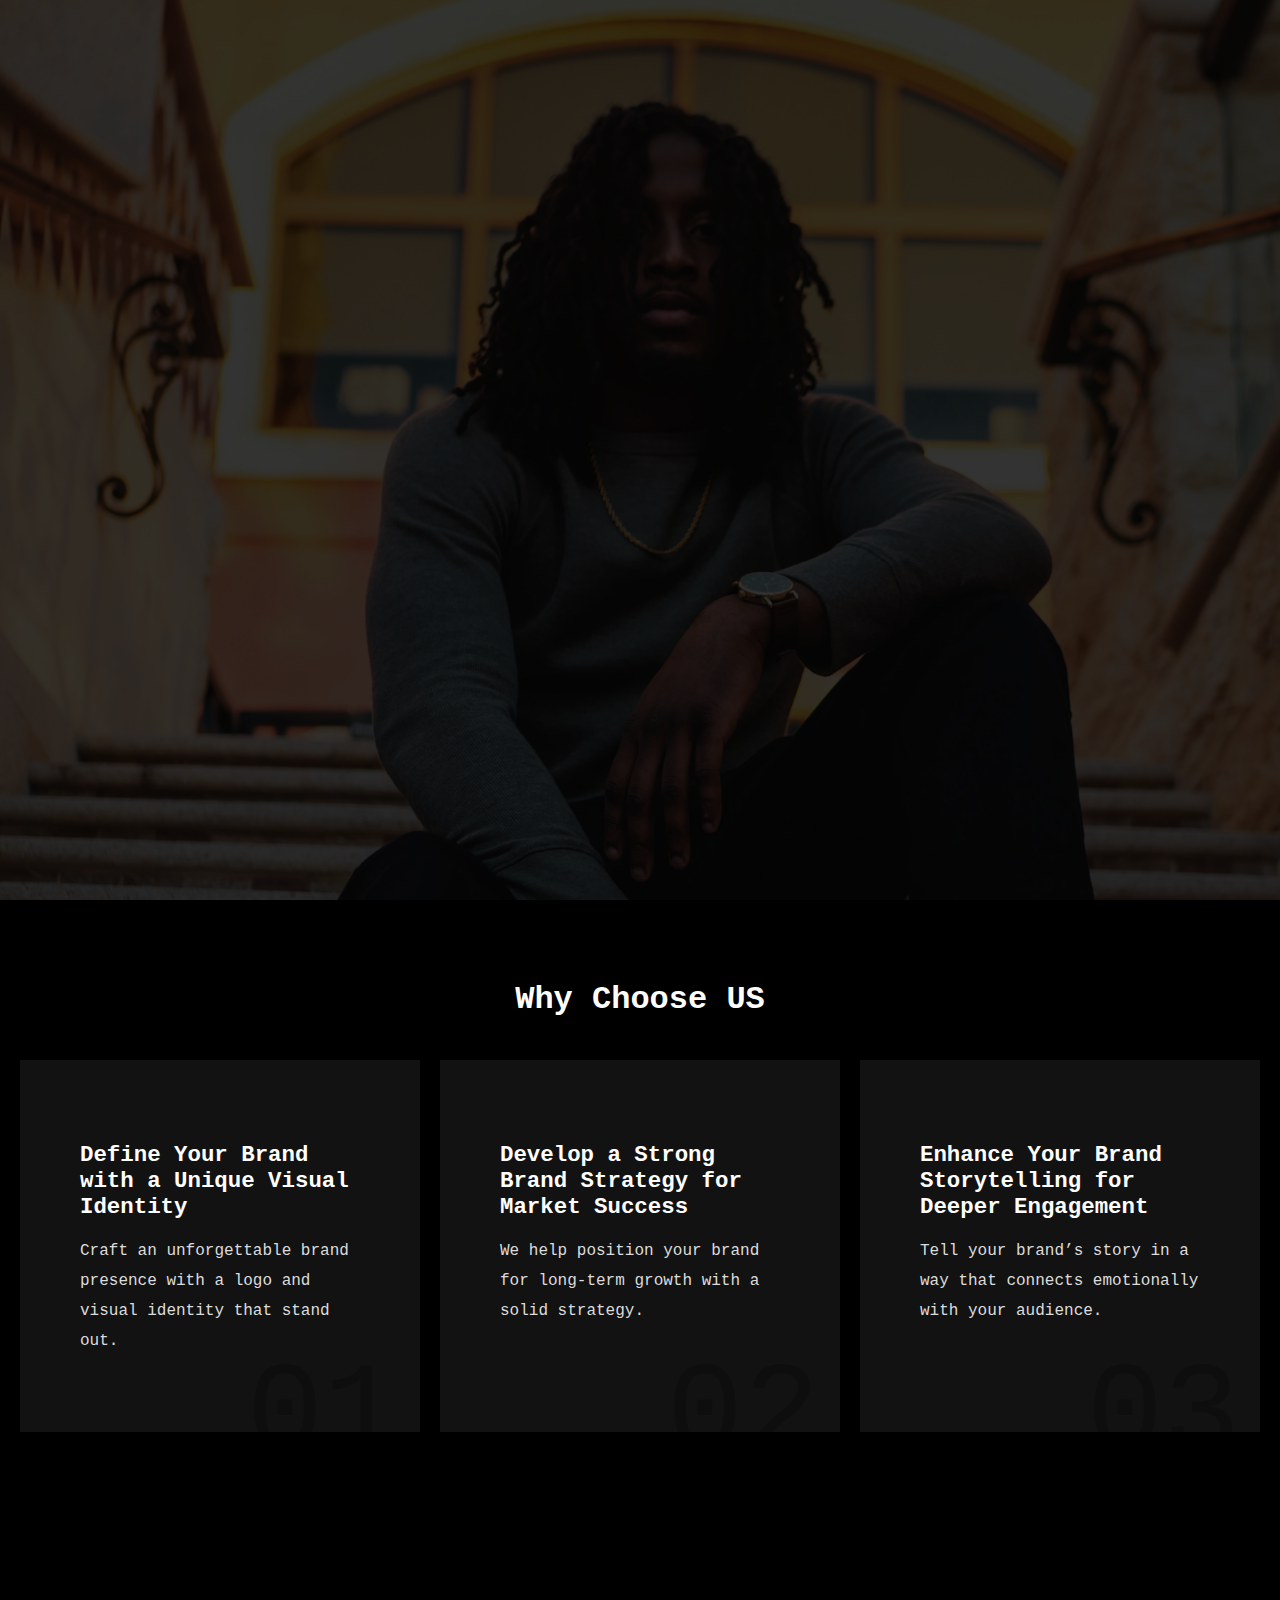
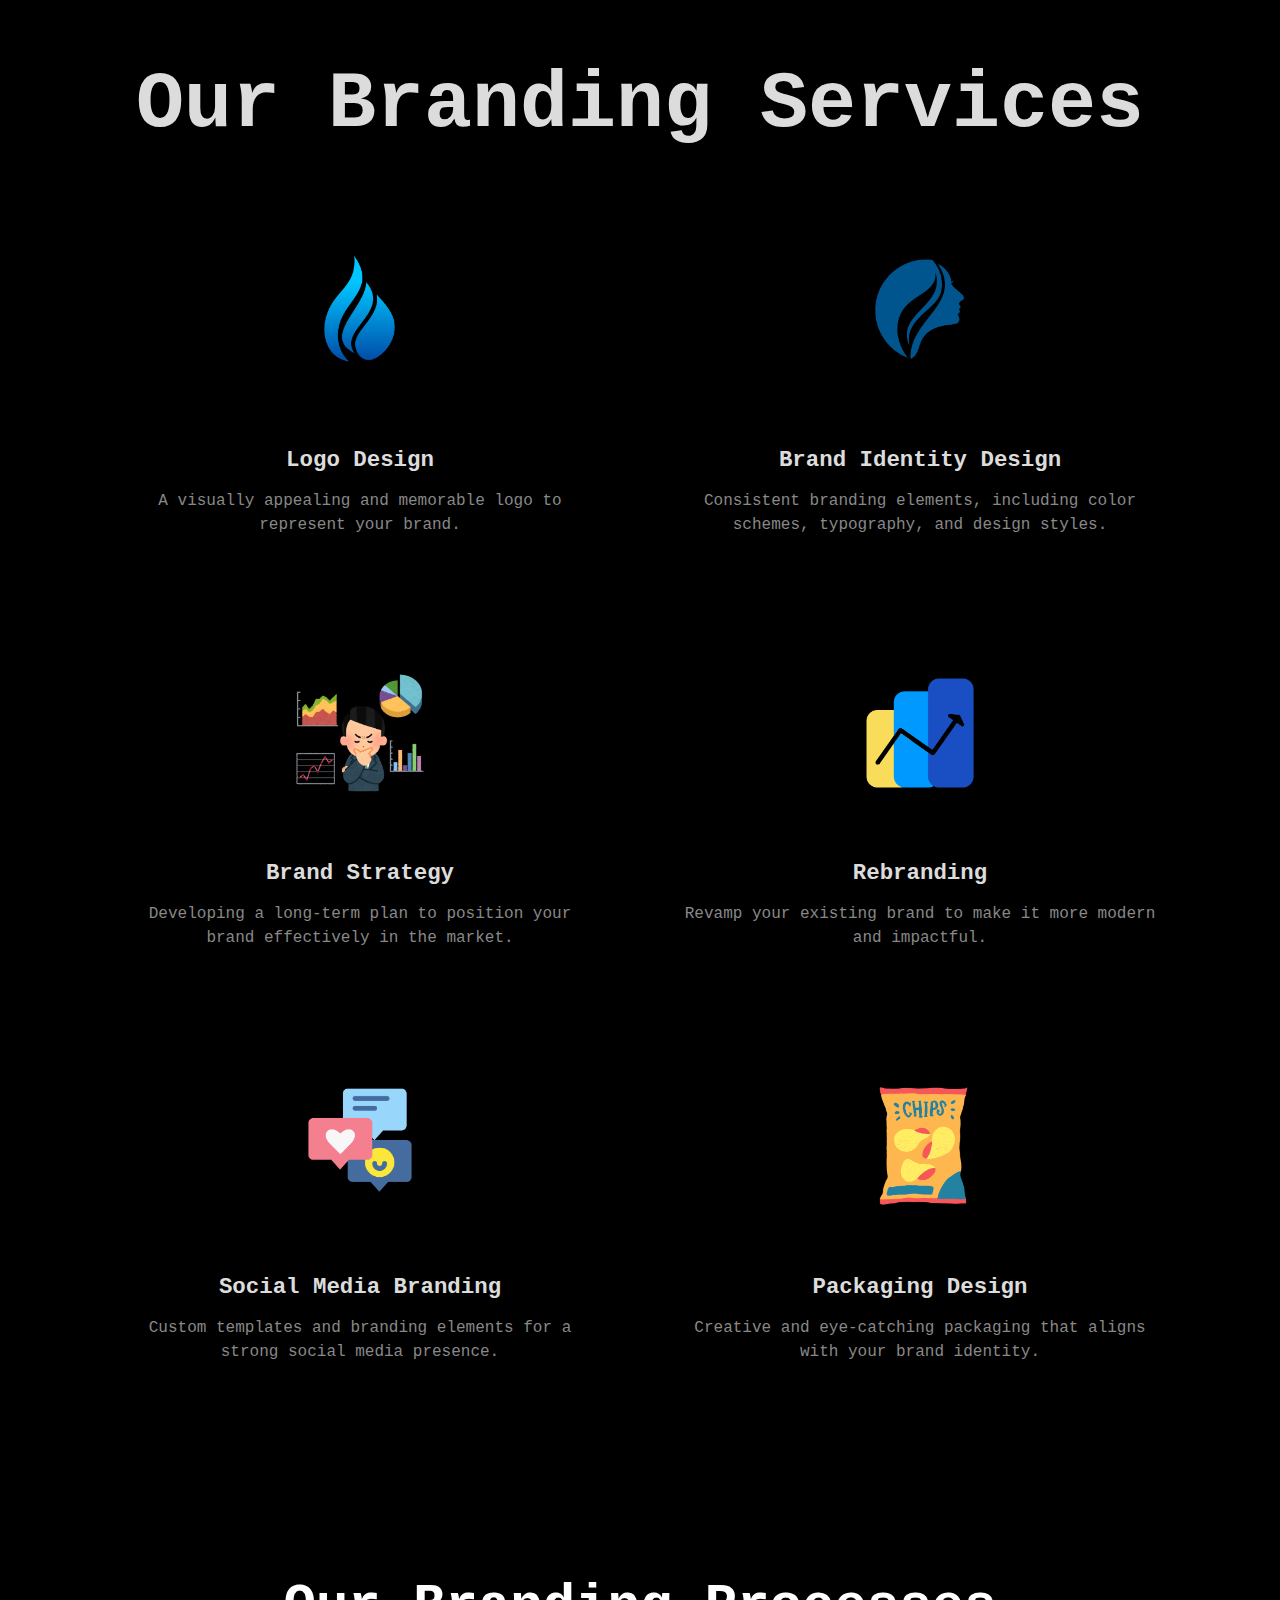
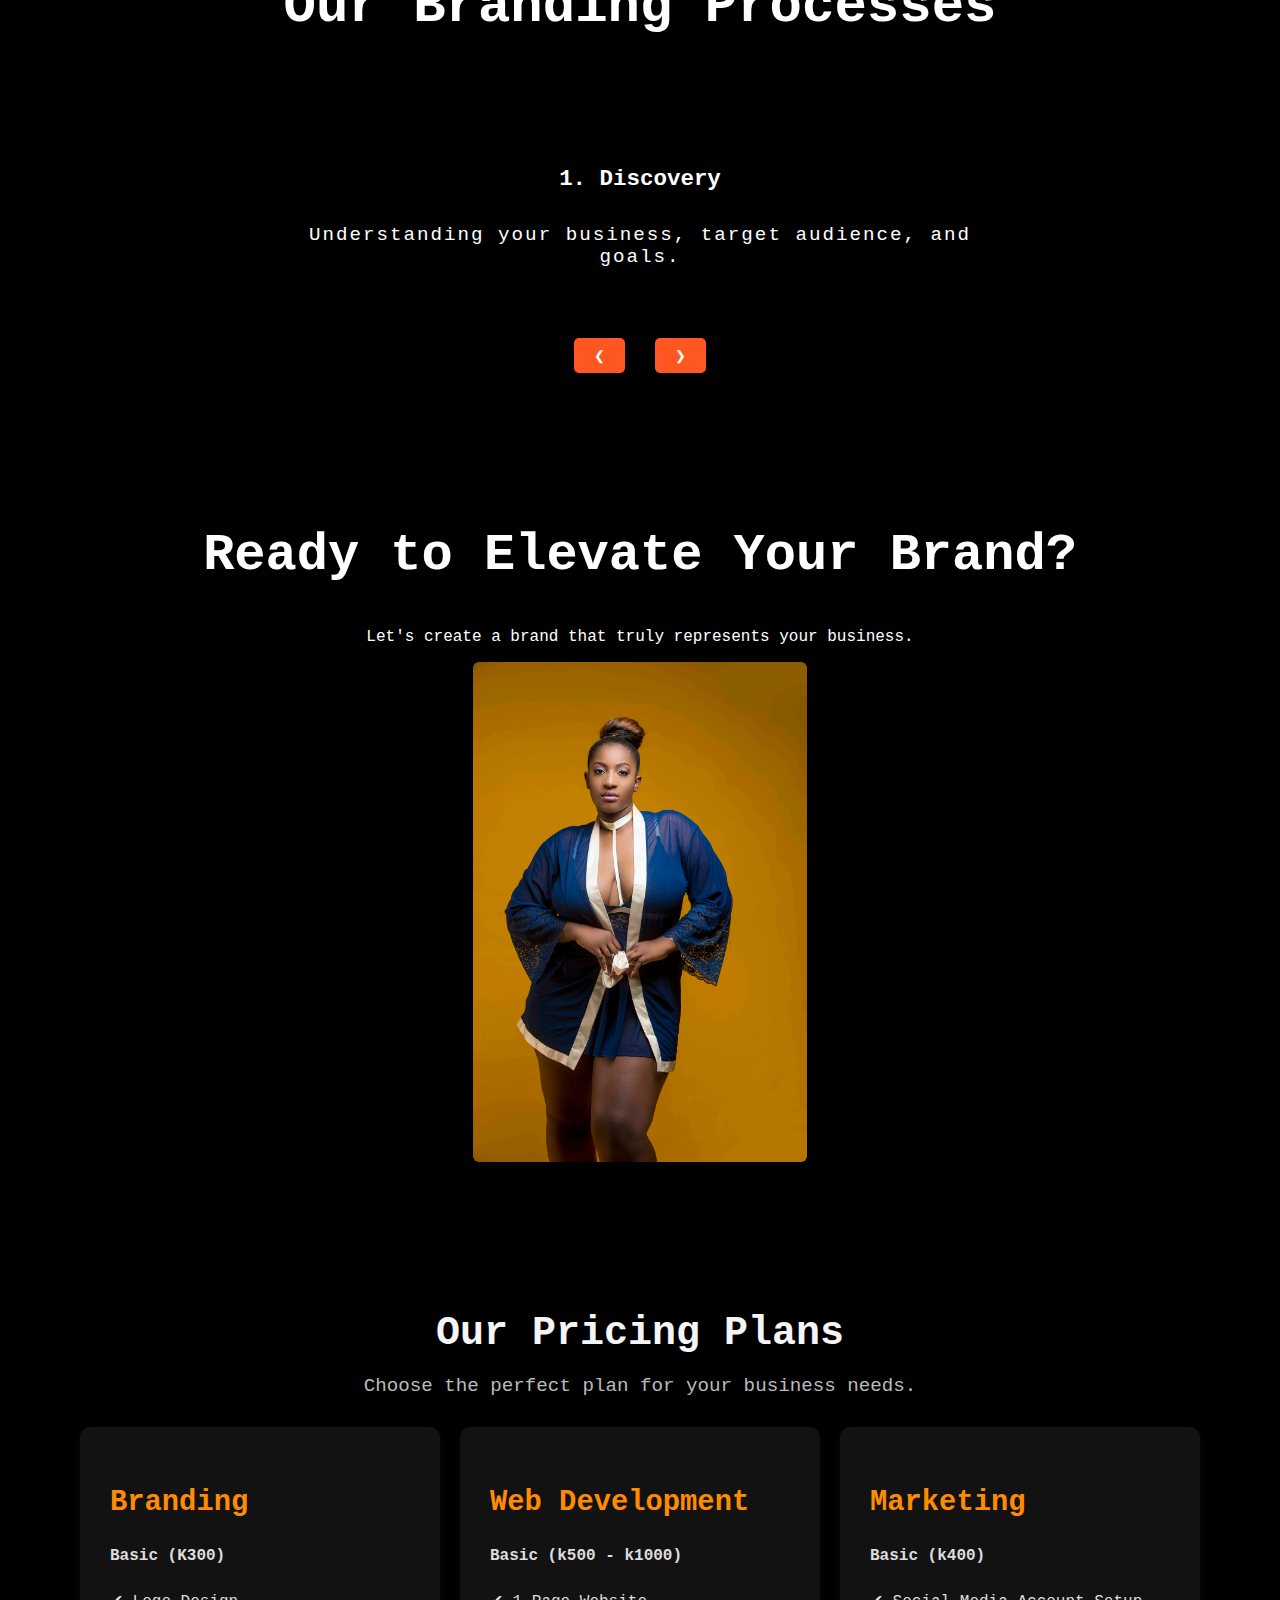
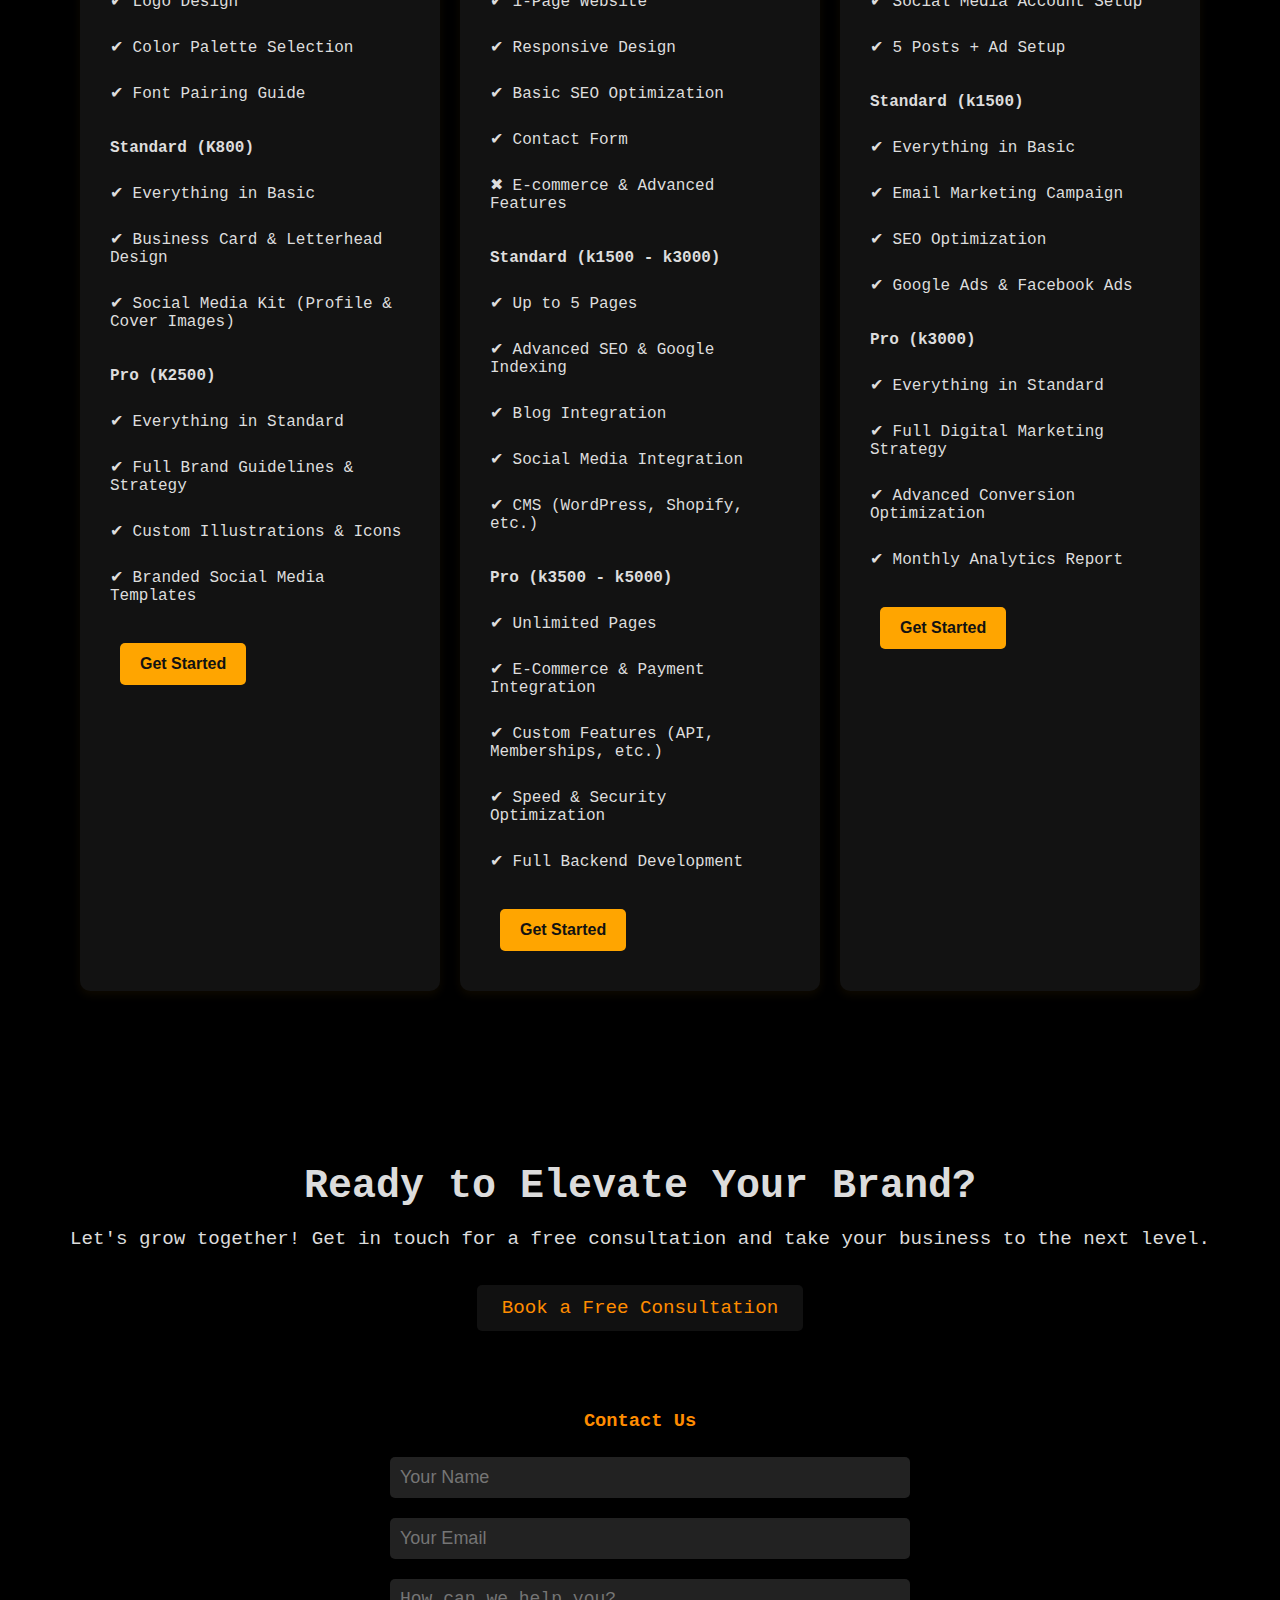
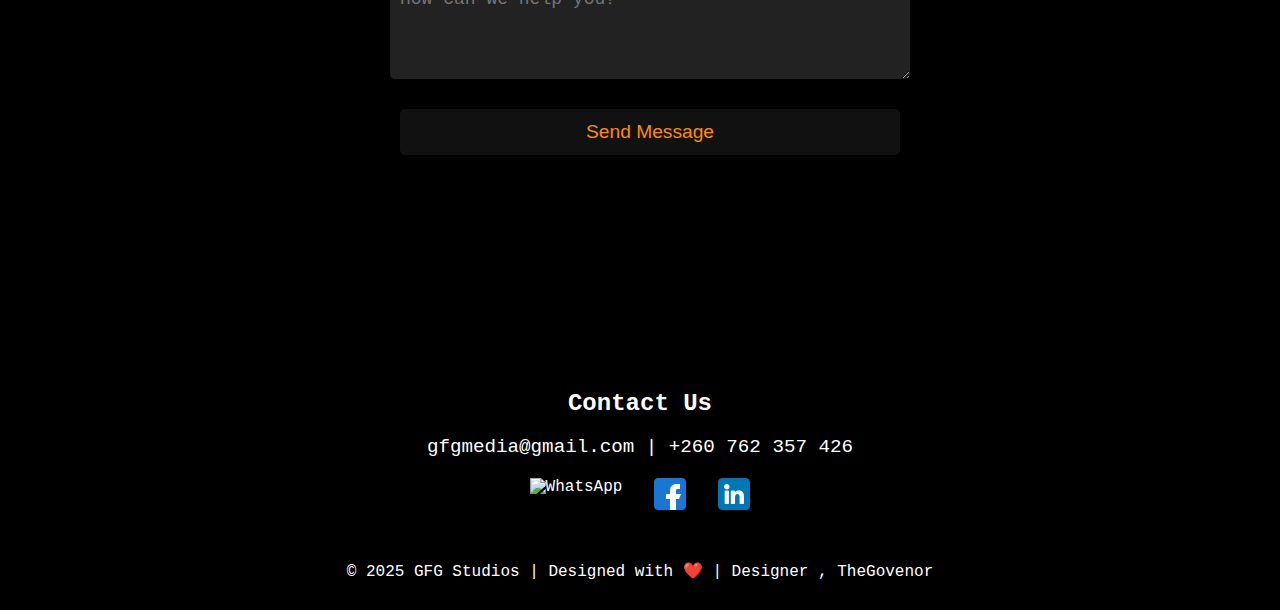
==== branding.html @ 95078548 "added page" ====
<!DOCTYPE html>
<html lang="en">
<head>
    <meta charset="UTF-8">
    <meta name="viewport" content="width=device-width, initial-scale=1.0">
    <link rel="stylesheet" href="index.css">
    <title>Branding</title>
</head>
<body>
    <div class="branding">
        <div class="intro" id="home">
            <div class="gfg">
                <span class="letter g">G</span>
                <span class="letter f">F</span>
                <span class="letter g2">G</span>
            </div>
            <div class="media">Media</div>
            <img src="imgs/light.png" style="visibility: hidden;opacity: 0;"  class="light-effect">
            
            <div class="intro-text">
                <section class="hero branding-hero">
                    <div class="hero-content">
                        <h1>Branding That Speaks For Itself</h1>
                        <p>Crafting unique brand identities that resonating with your audience.</p>
                        <a href="#services" class="cta-btn" style="margin-top: 20px;">Explore Branding Services</a>
                    </div>
                </section>
            <p>Crafting Unique Identities | Strategic Branding | Visual Storytelling | Brand Growth</p>
            </div>
        </div>
    </div>


    

    <section class="branding-highlights">
        <h1> Why Choose US</h1>
        <div class="container">
            <div class="highlight-card">
                <div>
                    <h3>Define Your Brand with a Unique Visual Identity</h3>
                <p>Craft an unforgettable brand presence with a logo and visual identity that stand out.</p>
                </div>
                <div class="highlight-number">
                    <h1>01</h1>
                </div>
            </div>
            <div class="highlight-card">
                <div>
                   <h3>Develop a Strong Brand Strategy for Market Success</h3>
                <p>We help position your brand for long-term growth with a solid strategy.</p> 
                </div>
                <div class="highlight-number">
                    <h1>02</h1>
                </div>
            </div>
            <div class="highlight-card">
                <div>
                    <h3>Enhance Your Brand Storytelling for Deeper Engagement</h3>
                    <p>Tell your brand’s story in a way that connects emotionally with your audience.</p>
                </div>
                <div class="highlight-number">
                    <h1>03</h1>
                </div>
            </div>
        </div>
    </section>
   
    <section class="branding-services" id="services">
        <h2 class="section-title">Our Branding Services</h2>
        <div>
            
            <div class="service-grid">
                <div class="service-card">
                    <img src="imgs/icons/logo.png">
                    <h3>Logo Design</h3>
                    <p>A visually appealing and memorable logo to represent your brand.</p>
                </div>
                <div class="service-card">
                    <img src="imgs/icons/id.png">
                    <h3>Brand Identity Design</h3>
                    <p>Consistent branding elements, including color schemes, typography, and design styles.</p>
                </div>
                <div class="service-card">
                    <img src="imgs/icons/strategy.png">
                    <h3>Brand Strategy</h3>
                    <p>Developing a long-term plan to position your brand effectively in the market.</p>
                </div>
                <div class="service-card">
                    <img src="imgs/icons/rebrandind.png">
                    <h3>Rebranding</h3>
                    <p>Revamp your existing brand to make it more modern and impactful.</p>
                </div>
                <div class="service-card">
                    <img src="imgs/icons/socialmedia.png">
                    <h3>Social Media Branding</h3>
                    <p>Custom templates and branding elements for a strong social media presence.</p>
                </div>
                <div class="service-card">
                    <img src="imgs/icons/packageDesign.png">
                    <h3>Packaging Design</h3>
                    <p>Creative and eye-catching packaging that aligns with your brand identity.</p>
                </div>
            </div>
        </div>
    </section>
    

    <section class="reveals">
        <h1>Our Branding Processes</h1>
        <p></p>
        <div class="reveal-container">
            <div class="reveal active" style="background-color: inherit;font-size: larger;">
                <h3>1. Discovery</h3>
                <p>Understanding your business, target audience, and goals.</p>
            </div>
            <div class="reveal" style="background-color: inherit;font-size: larger">
                <h3>2. Strategy</h3>
                <p>Creating a unique branding strategy that aligns with your vision.</p>            </div>
            <div class="reveal" style="background-color: inherit;font-size: larger">
                <h3>3. Design</h3>
                <p>Crafting logos, color palettes, typography, and brand assets.</p>
            </div>
            <div class="reveal" style="background-color: inherit;font-size: larger">
                <h3>4. Implementation</h3>
                <p>Applying branding across all platforms and touchpoints.</p>
            </div>
            <div class="reveal" style="background-color: inherit;font-size: larger">
                <h3>5. Evaluation</h3>
                <p>Monitoring and refining your brand to ensure long-term success.</p>
            </div>
        </div>
        
        <button class="prev" id="prevBtn">❮ </button>
        <button class="next" id="nextBtn"> ❯</button>
    </section>

    <section class="services">
        <div class="container">
            <h2>Ready to Elevate Your Brand?</h2>
            <p>Let's create a brand that truly represents your business.</p>
            <img src="imgs/pexels-jenyzest-2306222.jpg">
        </div>
    </section>

    <section class="pricing-section" id="pricing">
        <h2 class="pricing-title">Our Pricing Plans</h2>
        <p class="pricing-subtitle">Choose the perfect plan for your business needs.</p>
    
        <div class="pricing-container">
                    <!-- Branding -->
<div class="pricing-card">
    <h3 class="pricing-plan">Branding</h3>
    <ul class="pricing-features">
        <div>
            <li><strong>Basic (K300)</strong></li>
            <li>✔ Logo Design</li>
            <li>✔ Color Palette Selection</li>
            <li>✔ Font Pairing Guide</li>
        </div>

        <div>
            <li><strong>Standard (K800)</strong></li>
            <li>✔ Everything in Basic</li>
            <li>✔ Business Card & Letterhead Design</li>
            <li>✔ Social Media Kit (Profile & Cover Images)</li>
        </div>

        <div>
            <li><strong>Pro (K2500)</strong></li>
            <li>✔ Everything in Standard</li>
            <li>✔ Full Brand Guidelines & Strategy</li>
            <li>✔ Custom Illustrations & Icons</li>
            <li>✔ Branded Social Media Templates</li>
        </div>    
    </ul>
    <button class="pricing-btn">Get Started</button>
</div>
<div class="pricing-card">
    <h3 class="pricing-plan">Web Development</h3>
    <ul class="pricing-features">
        <div>
            <li><strong>Basic (k500 - k1000)</strong></li>
            <li>✔ 1-Page Website</li>
            <li>✔ Responsive Design</li>
            <li>✔ Basic SEO Optimization</li>
            <li>✔ Contact Form</li>
            <li>✖ E-commerce & Advanced Features</li>
        </div>
      
        <div>
            <li><strong>Standard (k1500 - k3000)</strong></li>
        <li>✔ Up to 5 Pages</li>
        <li>✔ Advanced SEO & Google Indexing</li>
        <li>✔ Blog Integration</li>
        <li>✔ Social Media Integration</li>
        <li>✔ CMS (WordPress, Shopify, etc.)</li>
        </div>
        
        <div>
            <li><strong>Pro (k3500 - k5000)</strong></li>
            <li>✔ Unlimited Pages</li>
            <li>✔ E-Commerce & Payment Integration</li>
            <li>✔ Custom Features (API, Memberships, etc.)</li>
            <li>✔ Speed & Security Optimization</li>
            <li>✔ Full Backend Development</li>
        </div>
      
    </ul>
    <button class="pricing-btn">Get Started</button>
</div>
<div class="pricing-card">
    <h3 class="pricing-plan">Marketing</h3>
    <ul class="pricing-features">
        <div>
            <li><strong>Basic (k400)</strong></li>
        <li>✔ Social Media Account Setup</li>
        <li>✔ 5 Posts + Ad Setup</li>
        </div>
        
        <div>
            <li><strong>Standard (k1500)</strong></li>
            <li>✔ Everything in Basic</li>
            <li>✔ Email Marketing Campaign</li>
            <li>✔ SEO Optimization</li>
            <li>✔ Google Ads & Facebook Ads</li>
        </div>
      
        <div>
            <li><strong>Pro (k3000)</strong></li>
            <li>✔ Everything in Standard</li>
            <li>✔ Full Digital Marketing Strategy</li>
            <li>✔ Advanced Conversion Optimization</li>
            <li>✔ Monthly Analytics Report</li>
        </div>
       
    </ul>
    <button class="pricing-btn">Get Started</button>
</div>

        </div>
    </section>

    <section class="cta-section" id="contact">
        <div class="cta-content">
            <h2>Ready to Elevate Your Brand?</h2>
            <p>Let's grow together! Get in touch for a free consultation and take your business to the next level.</p>
            <a href="#contact-form" class="cta-btn">Book a Free Consultation</a>
        </div>
    
        <!-- Contact Form -->
        <div class="contact-form" id="contact-form">
            <h3>Contact Us</h3>
            <form action="submit-form.php" method="POST">
                <input type="text" name="name" placeholder="Your Name" required>
                <input type="email" name="email" placeholder="Your Email" required>
                <textarea name="message" placeholder="How can we help you?" rows="4" required></textarea>
                <button type="submit" class="cta-btn">Send Message</button>
            </form>
        </div>
    

    </section>
    

    <header>
        <nav>
            <div class="logo"><a href="index.html">GFG | Studios</a></div>
            <div class="menu-toggle" id="menu-toggle">☰</div>
            <ul class="nav-links">
                <li><a href="index.html">Home</a></li>
                <li><a href="#services">Services</a></li>
                <li><a href="#gallery">Gallery</a></li>
                <li><a href="#pricing">Pricing</a></li>
                <li><a href="#about">About</a></li>
                <li><a href="#contact">Contact</a></li>
            </ul>
        </nav>
        <div class="sidebar" id="sidebar">
            <ul class="sidebar-links">
                <li><a href="index.html">Home</a></li>
                <li><a href="#services">Services</a></li>
                <li><a href="#gallery">Gallery</a></li>
                <li><a href="#pricing">Pricing</a></li>
                <li><a href="#about">About</a></li>
                <li><a href="#contact">Contact</a></li>
            </ul>
        </div>
    </header>

  



    <footer>
        <div class="footer-content" id="contact">
            
    <section >
        <h2>Contact Us</h2>
        <div class="contact-container">
            <div class="contact-info">
                <p> gfgmedia@gmail.com | +260 762 357 426</p>
            </div>
            <div class="social-media">
                <div class="icons">
                    <div>
                        <a href="https://wa.me/+260762357426" target="_blank">
                          <img src="imgs/logo.png" alt="WhatsApp">
                        </a>
                      </div>
                      <div>
                        <a href="https://www.instagram.com/_thegovenor/" target="_blank">
                          <img src="imgs/instagram.png" alt="Instagram">
                        </a>
                      </div>
                      <div>
                        <a href="https://web.facebook.com/tapuwa.mapfumo.3" target="_blank">
                          <img src="imgs/facebook.png" alt="Facebook">
                        </a>
                      </div>
                      <div>
                        <a href="mailto:mapfumotapuwa18@gmail.com">
                          <img src="imgs/email.png" alt="Email">
                        </a>
                      </div>
                      <div>
                        <a href="https://www.linkedin.com/in/tapuwa-mapfumo-a41a14243/">
                          <img src="imgs/linkedin.png" alt="linkEdin">
                        </a>
                      </div>
                     
                      
                </div>
            </div>
        </div>
    </section>
          
        </div>
        <div class="footer-bottom">
            <p>© 2025 GFG Studios | Designed with ❤️ | Designer , <a href="tapuwamapfumo.netlify.app">TheGovenor</a></p>
        </div>
    </footer>
    <script>
        document.addEventListener("DOMContentLoaded", function() {
            const introText = document.querySelector(".intro-text");
            const logo = document.querySelector(".logo");
            const lightEffect = document.querySelector(".light-effect");
            const aboutInfo = document.querySelector(".about-info");
            const serviceInfos = document.querySelectorAll(".service-info");
            const stackedImages = document.querySelectorAll(".stacked-image");
            const nav = document.querySelector("nav");
            const introSection = document.querySelector(".intro");
            const sidebar = document.getElementById("sidebar");
            const menuToggle = document.getElementById("menu-toggle");
            const reveals = document.querySelectorAll('.reveal');
            const prevBtn = document.getElementById('prevBtn');
            const nextBtn = document.getElementById('nextBtn');
            let currentReveal = 0;

            // Show the intro text after animation
            setTimeout(() => {
                introText.classList.add("show");
                lightEffect.classList.add("show-light");

                // Show the background after the intro text
                introSection.style.setProperty('--bg-opacity', '1');
                introSection.style.setProperty('opacity', '1');

                // Make the navbar visible after the intro animation
                nav.classList.add("visible");
            }, 3000);

            // Toggle sidebar menu
            menuToggle.addEventListener("click", function() {
                sidebar.classList.toggle("active");
            });

            // Close sidebar when clicking outside
            document.addEventListener("click", function(event) {
                if (!sidebar.contains(event.target) && !menuToggle.contains(event.target)) {
                    sidebar.classList.remove("active");
                }
            });

            // Toggle dropdown on click
            const dropdownLinks = document.querySelectorAll('.sidebar-links > li > a');
            dropdownLinks.forEach(link => {
                link.addEventListener('click', function(e) {
                    const dropdown = this.nextElementSibling;
                    if (dropdown) {
                        e.preventDefault();
                        dropdown.classList.toggle('active');
                    }
                });
            });

            // Show logo on scroll
            window.addEventListener("scroll", function() {
                if (window.scrollY > 50) { // Adjust the scroll threshold as needed
                    logo.classList.add("show-logo");
                    nav.classList.add("scrolled");
                } else {
                    logo.classList.remove("show-logo");
                    nav.classList.remove("scrolled");
                }

                // Show about info on scroll
                const aboutPosition = aboutInfo.getBoundingClientRect().top;
                const windowHeight = window.innerHeight;

                if (aboutPosition < windowHeight - 100) { // Trigger when about section is in view
                    aboutInfo.classList.add("show");
                }

                // Show service info on scroll
                serviceInfos.forEach(serviceInfo => {
                    const servicePosition = serviceInfo.getBoundingClientRect().top;
                    if (servicePosition < windowHeight - 100) { // Trigger when service section is in view
                        serviceInfo.classList.add("show");
                    }
                });

                // Show stacked images on scroll
                stackedImages.forEach(image => {
                    const imagePosition = image.getBoundingClientRect().top;
                    if (imagePosition < windowHeight - 100) { // Trigger when image section is in view
                        image.classList.add("show-image");
                    }
                });
            });

            // Function to show the current reveal
            function showReveal(index) {
                reveals.forEach((reveal, i) => {
                    reveal.classList.remove('active'); // Hide all reveals
                    if (i === index) {
                        reveal.classList.add('active'); // Show the current reveal
                    }
                });
            }

            // Show the first reveal initially
            showReveal(currentReveal);

            // Next button functionality
            nextBtn.addEventListener('click', function() {
                currentReveal = (currentReveal + 1) % reveals.length; // Loop back to the first reveal
                showReveal(currentReveal);
            });

            // Previous button functionality
            prevBtn.addEventListener('click', function() {
                currentReveal = (currentReveal - 1 + reveals.length) % reveals.length; // Loop back to the last reveal
                showReveal(currentReveal);
            });

        });

        function bringToFront(image) {
            const container = image.parentElement;
            const images = container.querySelectorAll('.gallery-image');

            // Move the clicked image to the top
            images.forEach(img => {
                img.style.transform = 'translateY(100%)'; // Move all images down
            });

            image.style.transform = 'translateY(0)'; // Bring the clicked image to the top
        }
    </script>
    <script>
        document.addEventListener("DOMContentLoaded", function() {
    const navLinks = document.querySelectorAll(".nav-links a, .sidebar-links a");

    navLinks.forEach(link => {
        link.addEventListener("click", function(e) {
            const targetId = this.getAttribute("href");

            // Allow normal navigation for "Home" link
            if (targetId === "index.html") {
                return;
            }

            e.preventDefault(); // Prevent default anchor behavior

            const targetSection = document.querySelector(targetId); // Select the target section

            // Scroll to the target section if it exists
            if (targetSection) {
                targetSection.scrollIntoView({
                    behavior: "smooth"
                });
            }
        });
    });
});

    </script>
</body>
</html>
---- index.css ----
body {
    font-family:monospace, serif;
    margin: 0;
    background-color: black;
    color: #fff;
    text-align: center;
    overflow-x: hidden;
    overflow-y: auto; /* Allow vertical scrolling */
}

.gfg {
    display: flex;
    font-size: 80px;
    font-weight: bold;
    opacity: 0;
    transform: translateY(-50px);
    animation: fadeIn 1s forwards, joinLetters 2s 1.5s forwards;
}

.letter {
    position: relative;
    display: inline-block;
}

.g { transform: translateX(-30px); }
.f { transform: translateX(0); }
.g2 { transform: translateX(30px); }

.media {
    font-size: 50px;
    opacity: 0;
    transform: translateX(-50px);
    animation: slideIn 1s 2s forwards;
}

/* Fading out intro */
.fade-out {
    animation: fadeOut 1s forwards;
}



/* Intro section */
.intro {
    position: relative;
    width: 100%;
    height: 100vh; /* Full viewport height */
    background: #000;
    display: flex;
    align-items: center;
    justify-content: center;
    flex-direction: column;
    text-align: center;
    color: #fff;
    overflow: hidden; /* Hide overflow */
}

.intro::after {
    content: ""; /* Create a pseudo-element */
    position: absolute; /* Position it absolutely */
    top: 0;
    left: 0;
    right: 0;
    bottom: 0;
    background-image: url('imgs/pexels-mikhail-nilov-7624888.jpg'); /* Background image */
    background-size: cover; /* Cover the entire area */
    background-position: center; /* Center the image */
    opacity: 0.2; /* Initially hidden */
    transition: opacity 1s ease; /* Smooth transition for opacity */
    z-index: 1; /* Place it behind the content */
}
.software .intro::after{
    content: ""; /* Create a pseudo-element */
    position: absolute; /* Position it absolutely */
    top: 0;
    left: 0;
    right: 0;
    bottom: 0;
    background-image:url('imgs/website-647013_1280.jpg'); /* Background image */
    background-size: cover; /* Cover the entire area */
    background-position: top; /* Center the image */
    opacity: 0.2; /* Initially hidden */
    transition: opacity 1s ease; /* Smooth transition for opacity */
    z-index: 1; /* Place it behind the content */ 
}
.branding .intro::after{
    content: ""; /* Create a pseudo-element */
    position: absolute; /* Position it absolutely */
    top: 0;
    left: 0;
    right: 0;
    bottom: 0;
    background-image:url('imgs/pexels-prime-cinematics-1005175-2057477.jpg'); /* Background image */
    background-size: cover; /* Cover the entire area */
    background-position: top; /* Center the image */
    opacity: 0.2; /* Initially hidden */
    transition: opacity 1s ease; /* Smooth transition for opacity */
    z-index: 1; /* Place it behind the content */ 
}
.intro-text {
    position: relative; /* Position relative to place it above the background */
    z-index: 2; /* Ensure text is above the background */
    color: white; /* Text color for better visibility */
    opacity: 0;
    transform: translateY(20px);
    transition: opacity 1s ease-in-out, transform 1s ease-in-out;
    margin-top: 20px;
}

/* When animation completes */
.show-text {
    opacity: 1;
    transform: translateY(0);
}

/* Header and Navigation */
header {
    background: #000;
    color: white;
    padding: 15px 0;
    text-align: center;
}



.logo {
    font-size: 24px;
    font-weight: 700;
    opacity: 0; /* Initially hidden */
    transform: scale(2) translateY(50px);
    transition: all 1s ease-in-out;
    color: white;
    position: relative;
    left: 200px;
    margin-bottom: 10px;
}

.show-logo {
    opacity: 1; /* Show the logo */
    transform: scale(1) translateY(0);
}

/* Hero Section */
.hero {
    height: 100vh; /* Full viewport height */
    display: flex;
    flex-direction: column;
    justify-content: center;
    align-items: center;
    background: url('https://source.unsplash.com/1600x900/?creative,art') no-repeat center center/cover;
}

.hero .cta {
    display: inline-block;
    background: #ff5722;
    color: white;
    padding: 10px 20px;
    text-decoration: none;
    font-weight: bold;
    border-radius: 5px;
    margin-top: 20px;
}
.icons{
    display: flex;
    justify-content: center;
}
/* Footer */
footer {
    text-align: center;
    padding: 15px;
    background: #000;
    color: white;
}

/* Keyframes */
@keyframes fadeIn {
    from { opacity: 0; transform: translateY(-50px); }
    to { opacity: 1; transform: translateY(0); }
}

@keyframes joinLetters {
    0% { transform: translateY(0); }
    50% { transform: translateY(10px); }
    100% { transform: translateY(0); }
}

@keyframes slideIn {
    from { opacity: 0; transform: translateX(-50px); }
    to { opacity: 1; transform: translateX(0); }
}

@keyframes fadeOut {
    to { opacity: 0; visibility: hidden; }
}

/* Navbar */
nav {
    display: grid;
    justify-content: center;
    align-items: center;
    text-align: center;
    padding: 15px;
    background: rgba(0, 0, 0, 0); /* Transparent background */
    position: fixed;
    width: 100%;
    top: 0;
    z-index: 1000;
    transition: background 0.3s ease-in-out, opacity 0.3s ease-in-out; /* Smooth transition for background and opacity */
    opacity: 0; /* Initially hidden */
    visibility: hidden; /* Hide visibility */
}

nav.visible {
    opacity: 1; /* Make visible */
    visibility: visible; /* Ensure visibility */
}

nav.scrolled {
    background: rgba(0, 0, 0, 0.9); /* Black background when scrolled */
}

nav ul {
    list-style: none;
    display: flex;
    gap: 10px;
    margin: 0;
    padding: 0;
}

nav ul li {
    position: relative; /* Position relative for sub-menu positioning */
}

.logo {
    font-size: 24px;
    font-weight: 700;
    opacity: 0; /* Initially hidden */
    transform: scale(2) translateY(50px);
    transition: all 1s ease-in-out;
    color: white;
    margin-right: auto; /* Pushes the logo to the left */
}

.show-logo {
    opacity: 1; /* Show the logo */
    transform: scale(1) translateY(0);
}

/* Navbar Links */
nav ul li a {
    text-decoration: none;
    color: white;
    font-size: 16px;
    font-weight: 500;
    transition: 0.3s ease-in-out;
    padding: 8px 12px;
}

nav ul li a:hover {
    color: #00ffcc;
    text-shadow: 0px 0px 10px rgba(0, 255, 204, 0.6);
}

/* Mobile Menu Button */
.menu-toggle {
    display: none;
    cursor: pointer;
    font-size: 28px;
    color: white;
    position: relative;
    left: -50px;
}

/* Responsive Styles */
@media (max-width: 768px) {
    .menu-toggle {
        display: block;
    }
    nav{
        display: flex;
    }
    .logo{
        position: relative;
        left: 0;
    }
    nav ul {
        display: none;
        flex-direction: column;
        position: absolute;
        top: 60px;
        right: 5%;
        background: rgba(0, 0, 0, 0.9);
        width: 200px;
        border-radius: 8px;
        text-align: center;
    }

    nav ul.show {
        display: flex;
    }

    nav ul li {
        padding: 12px 0;
        display: block;
    }
    .container{
        display:flex;
        flex-wrap: wrap;
        justify-content: left;
    }
    .service-grid {
        grid-template-columns: auto; /* Stack items on smaller screens */
    }
}

/* Additional styles for the About, Gallery, Blog, and Contact sections */
.about, .gallery, .blog, .contact {
    padding: 50px 20px; /* Add padding for spacing */
    background: #1e1e1e; /* Dark background for contrast */
    margin: 20px 0; /* Space between sections */
}

.services {
    padding: 50px 20px; 
    /* Add padding for spacing */
}
.services h2{
    font-size: 52px;
}
.service-package {
    
    display: flex; /* Use flexbox for layout */
    align-items: center; /* Center items vertically */
    margin: 20px 0; /* Space between service packages */
    flex-direction: column; /* Stack items vertically on small screens */
}

.service-info {
    flex: 1; /* Take up equal space */
    padding: 20px; /* Padding for the info section */
    text-align: center; /* Center text on small screens */
    
}

.service-list {
    flex: 1; /* Take up equal space */
    padding: 20px; /* Padding for the list section */
}

.service-list ul {
    list-style-type: none; /* Remove default list styling */
    padding: 0; /* Remove padding */
}

.service-list ul li {
    padding: 10px; /* Padding for list items */
    border-bottom: 1px solid #444; /* Divider between items */
}

.service-package.reverse {
    flex-direction: row-reverse; /* Reverse the order for zig-zag effect */
}

.service-package.reverse .service-info {
    text-align: right; /* Align text to the right for reversed packages */
}

.service-package.reverse .service-list {
    text-align: left; /* Align text to the left for reversed packages */
}

.service-package h3 {
    margin-bottom: 10px; /* Space below the heading */
    font-size: 24px; /* Increase heading size */
    color: #ff5722; /* Distinct color for headings */
    text-shadow: 1px 1px 2px rgba(0, 0, 0, 0.5); /* Text shadow for better readability */
}

.service-package ul {
    list-style-type: none; /* Remove default list styling */
    padding: 0; /* Remove padding */
}

.service-package ul li {
    padding: 10px; /* Padding for list items */
    border-bottom: 1px solid #444; /* Divider between items */
    transition: background 0.3s; /* Smooth transition for hover effect */
}

.service-package ul li:hover {
    background: rgba(255, 87, 34, 0.1); /* Highlight effect on hover */
}

.gallery {
    padding: 50px 20px; /* Add padding for spacing */
    background-color: black;
}

.gallery-content {
    display: flex; /* Use flexbox for layout */
    align-items: flex-start; /* Align items to the top */
    margin-top: 20px; /* Space above the content */
    flex-direction: column; /* Stack items vertically on small screens */
}

.gallery-grid {
    display: grid; /* Use grid layout for images */
    grid-template-columns: repeat(auto-fill, minmax(200px, 1fr)); /* Responsive grid */
    gap: 10px; /* Space between grid items */
    flex: 1; /* Take up equal space */
}

.gallery-image {
    width: 100%; /* Make images responsive */
    height: auto; /* Maintain aspect ratio */
    border-radius: 8px; /* Rounded corners for images */
    object-fit: cover; /* Cover the area without distortion */
}

.gallery-description {
    flex: 1; /* Take up equal space */
    padding: 20px; /* Padding for the description section */
}

.show-more {
    display: inline-block;
    margin-top: 10px;
    background: #ff5722; /* Button color */
    color: white; /* Button text color */
    padding: 10px 15px; /* Button padding */
    text-decoration: none; /* Remove underline */
    border-radius: 5px; /* Rounded corners */
    transition: background 0.3s; /* Smooth transition for hover effect */
}

.show-more:hover {
    background: #e64a19; /* Darker shade on hover */
}

.blog {
    padding: 50px 20px; /* Add padding for spacing */
    background: #1e1e1e; /* Dark background for contrast */
    text-align: center; /* Center the text */
}

.blog h2 {
    margin-bottom: 30px; /* Space below the heading */
    color: #ff5722; /* Distinct color for headings */
}

.blog-posts {
    display: flex;
    flex-direction: column;
    gap: 20px; /* Space between blog posts */
}

.blog-post {
    background: #2a2a2a; /* Background for each blog post */
    border-radius: 8px; /* Rounded corners */
    padding: 20px; /* Padding for content */
    transition: transform 0.3s; /* Smooth transition for hover effects */
}

.blog-post:hover {
    transform: translateY(-5px); /* Lift effect on hover */
}

.blog-post h3 {
    margin-bottom: 10px; /* Space below the heading */
    color: #ff5722; /* Distinct color for headings */
}

.read-more {
    display: inline-block;
    margin-top: 10px;
    background: #ff5722; /* Button color */
    color: white; /* Button text color */
    padding: 10px 15px; /* Button padding */
    text-decoration: none; /* Remove underline */
    border-radius: 5px; /* Rounded corners */
    transition: background 0.3s; /* Smooth transition for hover effect */
}

.read-more:hover {
    background: #e64a19; /* Darker shade on hover */
}

.footer-content {
    display: flex;
    justify-content: center;
    padding: 20px;
    background: #000; /* Footer background */
    color: white; /* Footer text color */
}

.footer-section {
    flex: 1; /* Equal width for sections */
    margin: 0 20px; /* Margin between sections */
}

.footer-section h4 {
    margin-bottom: 10px; /* Space below the heading */
}

.footer-section ul {
    list-style-type: none; /* Remove default list styling */
    padding: 0; /* Remove padding */
}

.footer-section ul li {
    margin: 5px 0; /* Space between links */
}

.footer-section ul li a {
    color: white; /* Link color */
    text-decoration: none; /* Remove underline */
}

.footer-section ul li a:hover {
    text-decoration: underline; /* Underline on hover */
}

.footer-bottom {
    text-align: center;
    padding: 10px;
    background: #000; /* Footer background */
    color: white; /* Footer text color */
}

.light-effect {
    width: 100px; /* Adjust width as needed */
    margin: 20px 0; /* Space around the image */
    opacity: 0; /* Initially hidden */
    transition: opacity 1s ease-in-out; /* Smooth transition for visibility */
    animation: twitch 1s infinite; /* Apply the twitch animation */
}

/* Show the light effect after the intro animation */
.show-light {
    opacity: 1; /* Make the image visible */
}

/* Keyframes for twitch animation */
@keyframes twitch {
    0%, 100% {
        transform: rotate(0deg); /* Start and end at original position */
    }
    25% {
        transform: rotate(1deg); /* Bend to the right */
    }
    50% {
        transform: rotate(-5deg); /* Bend to the left */
    }
    75% {
        transform: rotate(2deg); /* Slightly bend to the right */
    }
}

.about {
    padding: 50px 20px; /* Add padding for spacing */
    background: #000; /* Black background */
    color: #fff; /* White text color */
}

.about-content {
    display: flex; /* Use flexbox for layout */
    align-items: center; /* Center items vertically */
    margin-top: 20px; /* Space above the content */
    flex-direction: column; /* Stack items vertically on small screens */
}

.about img{
    width: 500px;
    height: 500px;
    object-fit: contain;
}

.about-info {
    flex: 1; /* Take up equal space */
    padding: 20px; /* Padding for the info section */
    text-align: center; /* Center text on small screens */
}

.about-image {
    flex: 1; /* Take up equal space */
    padding: 20px; /* Padding for the image section */
}

.about-image img {
    width: 100%; /* Make the image responsive */
    height: auto; /* Maintain aspect ratio */
    border-radius: 8px; /* Rounded corners for the image */
}

.about-info,
.service-info,
.intro-text {
    opacity: 0; /* Initially hidden */
    transform: translateY(20px); /* Start slightly lower */
    transition: opacity 0.6s ease-out, transform 0.6s ease-out; /* Smooth transition */
}

.show {
    opacity: 1; /* Make visible */
    transform: translateY(0); /* Move to original position */
}

/* Sidebar styles */
.sidebar {
    position: fixed;
    top: 0px;
    right: -250px; /* Adjust based on your sidebar width */
    width: 250px; /* Adjust width as needed */
    height: 100%;
    transition: right 0.3s ease; /* Smooth transition */
    background-color: black;
    z-index: 10000;
}

.sidebar.active {
    right: 0; /* Show sidebar */
}

.sidebar-links {
    list-style: none; /* Remove default list styling */
    padding: 20px; /* Padding for the sidebar */
}

.sidebar-links li {
    margin: 15px 0; /* Space between items */
}

.sidebar-links a {
    color: white; /* Link color */
    text-decoration: none; /* Remove underline */
    font-size: 18px; /* Font size */
}

/* Responsive styles */
@media (min-width: 768px) {
    .sidebar {
        display: none; /* Hide sidebar on larger screens */
    }
    .service-package {
        flex-direction: row; /* Align items side by side on larger screens */
    }

    .service-info, .service-list {
        text-align: left; /* Align text to the left for larger screens */
    }
}

/* Responsive styles */
@media (min-width: 768px) {
    .gallery-content {
        flex-direction: row; /* Align items side by side on larger screens */
    }

    .gallery-description {
        flex: 1; /* Take up equal space */
        padding: 20px; /* Padding for the description section */
    }
}

/* Responsive styles */
@media (min-width: 768px) {
    .about-content {
        flex-direction: row; /* Align items side by side on larger screens */
    }

    .about-info {
        text-align: left; /* Align text to the left for larger screens */
    }

    .about-image img {
        width: 100%; /* Make the image responsive */
        height: auto; /* Maintain aspect ratio */
        border-radius: 8px; /* Rounded corners for the image */
    }
}

.contact {
    padding: 50px 20px; /* Add padding for spacing */
    background: #1e1e1e; /* Dark background for contrast */
    color: #fff; /* White text color */
    
}
a{
    text-decoration: none;
    color: inherit;
}
.contact h2 {
    margin-bottom: 20px; /* Space below the heading */
    font-size: 2.5em; /* Larger font size for the heading */
    font-weight: bold; /* Bold heading */
}



.contact-info {
    margin-bottom: 20px; /* Space below contact info */
}

.contact-info p {
    margin: 5px 0; /* Space between contact info lines */
    font-size: 1.2em; /* Slightly larger font size */
}

.social-media {
    margin-top: 20px; /* Space above social media icons */
}

.social-media h3 {
    margin-bottom: 10px; /* Space below the subheading */
    font-size: 1.5em; /* Font size for subheading */
}

.social-icons {
    display: flex; /* Use flexbox for social icons */
    justify-content: center; /* Center icons */
}

.social-icon {
    display: inline-block; /* Inline block for icons */
    margin: 0 10px; /* Space between icons */
    color: #fff; /* Icon color */
    font-size: 24px; /* Icon size */
    transition: color 0.3s; /* Smooth transition for hover effect */
}

.social-icon:hover {
    color: #ff5722; /* Change color on hover */
}

/* Responsive styles */
@media (min-width: 768px) {
    .contact {
        text-align: left; /* Align text to the left on larger screens */
    }

    .contact-container {
        flex-direction: row; /* Align items side by side on larger screens */
        justify-content: space-between; /* Space between contact info and social media */
    }

    .contact-info, .social-media {
        flex: 1; /* Take up equal space */
    }
}
.reveals h1{
    font-size: 54px;
}
.reveals p{
    padding: 10px;
    letter-spacing: 2px;
    margin-bottom: 30px;
}
.reveals button{
    width: fit-content;
}
.reveals {
    padding: 50px 20px; /* Add padding for spacing */
    background: #000; /* Black background for the reveals section */
    color: #fff; /* White text color */
    text-align: center; /* Center text */
    border-radius: 10px; /* Rounded corners for the section */
    box-shadow: 0 4px 20px rgba(0, 0, 0, 0.5); /* Subtle shadow for depth */
}

.reveal-container {
    position: relative; /* Position relative for absolute positioning of reveals */
    max-width: 800px; /* Set a max width for the reveals section */
    margin: 0 auto; /* Center the reveals section */
    overflow: hidden; /* Hide overflow for smooth transitions */
}

.reveal {
    display: none; /* Hide all reveals by default */
    padding: 20px; /* Padding for each reveal */
    background: #111; /* Dark background for each reveal */
    border-radius: 10px; /* Rounded corners for reveals */
    transition: opacity 0.5s ease, transform 0.5s ease; /* Smooth transition for opacity and transform */
    opacity: 0; /* Start hidden */
    transform: translateY(20px); /* Start slightly below */
}

.reveal.active {
    display: block; /* Show the active reveal */
    opacity: 1; /* Fully visible */
    transform: translateY(0); /* Move to original position */
}

button {
    background-color: #ff5722; /* Button color */
    color: white; /* Button text color */
    border: none; /* Remove border */
    padding: 10px 20px; /* Button padding */
    margin: 10px; /* Space around buttons */
    cursor: pointer; /* Pointer cursor on hover */
    border-radius: 5px; /* Rounded corners */
    transition: background 0.3s; /* Smooth transition for hover effect */
}

button:hover {
    background-color: #e64a19; /* Darker shade on hover */
}

/* Responsive styles */
@media (max-width: 768px) {
    button {
        width: 100%; /* Full width buttons on small screens */
    }
}
/* Dark Mode Pricing Section */
.pricing-section {
    text-align: center;
    padding: 60px 20px;
    color: #fff;
}

.pricing-title {
    font-size: 2.5rem;
    color: #f5f5f5;
    margin-bottom: 10px;
}

.pricing-subtitle {
    font-size: 1.2rem;
    color: #bbb;
    margin-bottom: 30px;
}

.pricing-container {
    display: flex;
    flex-wrap: wrap;
    justify-content: center;
    gap: 20px;
}
.pricing-card{
    background: #151515; /* Darker card background */
    padding: 30px;
    border-radius: 10px;
    width: 300px;
    box-shadow: 0px 4px 10px rgba(77, 50, 1, 0.2); /* Soft orange glow */
    transition: 0.3s;
    text-align: left;
}

.pricing-card div{
    margin-bottom: 20px;
   
   
}

.pricing-card:hover {
    transform: translateY(-5px);
    box-shadow: 0px 6px 15px rgba(255, 165, 0, 0.3);
}

.highlight {
    border: 2px solid #ffa500; /* Orange border for highlighted card */
}

.pricing-plan {
    font-size: 1.8rem;
    color: #ffa500; /* Orange Plan Title */
    margin-bottom: 10px;
}

.pricing-price {
    font-size: 1.5rem;
    font-weight: bold;
    color: #f5f5f5;
}

.pricing-features {
    list-style: none;
    padding: 0;
    margin: 20px 0;
}

.pricing-features li {
    font-size: 1rem;
    padding: 8px 0;
    color: #ddd; /* Lighter text for readability */
}

.pricing-btn {
    display: inline-block;
    padding: 12px 20px;
    font-size: 1rem;
    background: #ffa500; /* Orange button */
    color: #121212;
    border: none;
    border-radius: 5px;
    cursor: pointer;
    transition: 0.3s;
    font-weight: bold;
}

.pricing-btn:hover {
    background: #ff8c00; /* Darker orange */
}

html {
    scroll-behavior: smooth; /* Enable smooth scrolling */
}

/* Branding Page Styles */
.branding-hero {
    background: url('imgs/branding-hero.jpg') no-repeat center center/cover; /* Background image for hero section */
    height: 100vh; /* Full viewport height */
    display: flex;
    align-items: center;
    justify-content: center;
    color: white; /* Text color */
    text-align: center; /* Center text */
}

.branding-hero h1 {
    font-size: 3.5rem; /* Large heading */
    margin: 0; /* Remove default margin */
    text-shadow: 2px 2px 4px rgba(0, 0, 0, 0.7); /* Text shadow for better readability */
}

.branding-hero p {
    font-size: 1.5rem; /* Subheading size */
    margin: 20px 0; /* Space around the paragraph */
}

.branding-hero .cta-btn {
    background: #ff5722; /* Button color */
    color: white; /* Button text color */
    padding: 15px 30px; /* Button padding */
    border: none; /* Remove border */
    border-radius: 5px; /* Rounded corners */
    text-decoration: none; /* Remove underline */
    font-size: 1.2rem; /* Button text size */
    transition: background 0.3s; /* Smooth transition for hover effect */
    position: relative;
    top: 20px;
}

.branding-hero .cta-btn:hover {
    background: #e64a19; /* Darker shade on hover */
}

/* Branding Intro Section */
.branding-intro {
    padding: 50px 20px; /* Padding for spacing */
    background-color: #1e1e1e; /* Dark background */
    color: white; /* Text color */
}

.branding-intro h2 {
    font-size: 2.5rem; /* Heading size */
    margin-bottom: 20px; /* Space below heading */
}

.branding-intro p {
    font-size: 1.2rem; /* Paragraph size */
    line-height: 1.6; /* Line height for readability */
}

/* Branding Services Section */
.branding-services {
    display: block;
    padding: 80px 0;
    text-align: center;
}

.section-title {
    font-size: 5rem;
    font-weight: bold;
    color: gainsboro;
    margin-bottom: 40px;
}

.service-grid {
    display: grid;
    grid-template-columns: repeat(auto-fit, minmax(400px, 1fr));
    gap: 20px;
    max-width: 1100px;
    margin: 0 auto;
}

/* Service Card Styling */
.service-card {
    padding: 30px;
    border-radius: 12px;
    box-shadow: 0 4px 8px rgba(0, 0, 0, 0.1);
    transition: transform 0.3s ease, box-shadow 0.3s ease;
    text-align: center;
    position: relative;
}
.service-card img{
    width: 200px;
    height: 200px;
    object-fit: contain;
}

.service-card:hover {
    transform: translateY(-5px);
    box-shadow: 0 10px 20px rgba(0, 0, 0, 0.2);
}

/* Icons Styling */
.service-icon {
    width: 60px;
    height: 60px;
    margin-bottom: 15px;
}

/* Text Styling */
.service-card h3 {
    font-size: 1.4rem;
    font-weight: bold;
    margin-bottom: 10px;
    color: gainsboro;
}

.service-card p {
    font-size: 1rem;
    color: #888;
    line-height: 1.5;
}


/* Branding Process Section */
.branding-process {
    padding: 50px 20px; /* Padding for spacing */
    background-color: #1e1e1e; /* Dark background */
}

.branding-process h2 {
    font-size: 2.5rem; /* Heading size */
    color: #ff5722; /* Distinct color for headings */
    margin-bottom: 30px; /* Space below heading */
}

.process-steps {
    display: flex; /* Use flexbox for layout */
    flex-direction: column; /* Stack items vertically */
    gap: 20px; /* Space between steps */
}

.step {
    background: #333; /* Step background */
    padding: 20px; /* Padding for step */
    border-radius: 8px; /* Rounded corners */
}

.step h3 {
    font-size: 1.5rem; /* Step heading size */
    color: #ff5722; /* Distinct color for headings */
    margin-bottom: 10px; /* Space below heading */
}

.step p {
    font-size: 1rem; /* Step paragraph size */
    color: #ddd; /* Lighter text for readability */
}

/* Branding CTA Section */
.branding-cta {
    padding: 50px 20px; /* Padding for spacing */
    background-color: #121212; /* Darker background */
    color: white; /* Text color */
    text-align: center; /* Center text */
}

.branding-cta h2 {
    font-size: 2.5rem; /* Heading size */
    margin-bottom: 20px; /* Space below heading */
}

.branding-cta p {
    font-size: 1.2rem; /* Paragraph size */
    margin-bottom: 30px; /* Space below paragraph */
}

.branding-cta .cta-btn {
    background: #ff5722; /* Button color */
    color: white; /* Button text color */
    padding: 15px 30px; /* Button padding */
    border: none; /* Remove border */
    border-radius: 5px; /* Rounded corners */
    text-decoration: none; /* Remove underline */
    font-size: 1.2rem; /* Button text size */
    transition: background 0.3s; /* Smooth transition for hover effect */
}

.branding-cta .cta-btn:hover {
    background: #e64a19; /* Darker shade on hover */
}



.branding-highlights {
    padding: 60px 0;
}

.branding-highlights .container {
    display: flex;
    justify-content: space-between;
    gap: 20px;
    margin: 0 auto;
    overflow: hidden;
    padding: 20px;
}

.branding-cta .container{
    display: block;
}
.container img{
    max-width: 500px;
    height: 500px;
    border-radius: 6px;
}
.highlight-card {
    background: #121212;
    padding: 60px;
    text-align: left;
    flex: 1;
    position: relative; /* Needed for absolute positioning */
    box-shadow: 0 4px 8px rgba(0, 0, 0, 0.1);
    padding: 60px;
}


.highlight-card div{
    min-height: 200px;
}
.highlight-card h3 {
    font-size: 1.4rem;
    font-weight: bold;
    margin-bottom: 10px;
}

.highlight-card p {
    font-size: 1rem;
    color: gainsboro;
    line-height: 30px;
}
.highlight-number {
    color: black;
    position: absolute;
    bottom: -140px; /* Adjust positioning */
    right: 20px;
    font-size: 150px; /* Keep the size fixed */
    font-weight: 200;
    line-height: 1;
    opacity: 0.2; /* Reduce opacity for subtle effect */
}

.highlight-number h1 {
    font-size: clamp(60px, 10vw, 150px); /* Adjusts between 60px and 150px based on screen size */
    font-weight: 200;
    margin-top: -20px;
    line-height: 1;
}

.why-choose-us {
    padding: 50px 20px; /* Padding for spacing */
    background-color: #1e1e1e; /* Dark background */
    color: white; /* Text color */
    text-align: center; /* Center text */
}

.why-choose-us h2 {
    font-size: 2.5rem; /* Heading size */
    margin-bottom: 30px; /* Space below heading */
}

.choose-us-content {
    display: flex; /* Use flexbox for layout */
    flex-wrap: wrap; /* Allow wrapping on smaller screens */
    justify-content: center; /* Center items */
    gap: 20px; /* Space between items */
}

.choose-us-item {
    background: #333; /* Item background */
    padding: 20px; /* Padding for item */
    border-radius: 8px; /* Rounded corners */
    flex: 1; /* Allow items to grow */
    min-width: 250px; /* Minimum width for items */
    max-width: 300px; /* Maximum width for items */
    transition: transform 0.3s; /* Smooth transition for hover effect */
}

.choose-us-item:hover {
    transform: translateY(-5px); /* Lift effect on hover */
}

.choose-us-item h3 {
    font-size: 1.5rem; /* Heading size for items */
    color: #ff5722; /* Distinct color for headings */
    margin-bottom: 10px; /* Space below heading */
}

.choose-us-item p {
    font-size: 1rem; /* Paragraph size */
    color: #ddd; /* Lighter text for readability */
}

/* Why Choose Us Section */
#why-choose-us {
    background-color: #111; /* Dark background */
    color: #fff; /* White text */
    text-align: center;
    padding: 80px 20px;
}

#why-choose-us .container {
    max-width: 1100px;
    margin: auto;
}

#why-choose-us h2 {
    font-size: 2.5rem;
    margin-bottom: 20px;
    color: #ff8c00; /* Orange theme color */
}

#why-choose-us p {
    font-size: 1.2rem;
    margin-bottom: 40px;
    opacity: 0.8;
}

.features {
    display: flex;
    flex-wrap: wrap;
    justify-content: center;
    gap: 30px;
}

.feature {
    border-radius: 10px;
    width: 250px;
    text-align: center;
    transition: transform 0.3s ease-in-out;
}

.feature i {
    font-size: 2.5rem;
    color: #ff8c00; /* Orange theme */
    margin-bottom: 15px;
}

.feature h3 {
    font-size: 1.4rem;
    margin-bottom: 10px;
    height: 80px;
}

.feature p {
    font-size: 1rem;
    opacity: 0.8;
    font-family: serif;
    letter-spacing: 2px;
}

.feature:hover {
    transform: translateY(-5px); /* Slight lift on hover */
}
/* Case Studies Section */
.case-studies {
    background-color: #111;
    color: #fff;
    text-align: center;
    padding: 80px 20px;
}

.case-card {
    background: #222;
    padding: 20px;
    margin: 20px auto;
    border-radius: 10px;
    max-width: 600px;
}

.case-card h3 {
    color: #ff8c00;
    margin-bottom: 10px;
}

.testimonials h3,
.analytics h3 {
    margin-top: 40px;
    color: #ff8c00;
}

.testimonial-card {
    background: #222;
    padding: 20px;
    margin: 20px auto;
    border-radius: 10px;
    max-width: 500px;
    font-style: italic;
}

.testimonial-card span {
    display: block;
    margin-top: 10px;
    font-size: 0.9rem;
    opacity: 0.8;
}

.analytics-img {
    max-width: 100%;
    border-radius: 10px;
    margin-top: 20px;
}
/* Pricing Plans Section */
.pricing-plans {
    background-color: black;
    color: #fff;
    text-align: center;
    padding: 80px 20px;
    margin-top: 10px;
}

.pricing-grid {
    display: grid;
    grid-template-columns: repeat(auto-fit, minmax(300px, 1fr));
    gap: 30px;
    max-width: 1100px;
    margin: auto;
    padding: 20px;
}

.pricing-card {
    background: #121212;
    padding: 30px;
    border-radius: 10px;
    transition: transform 0.3s ease-in-out;
}

.featured {
    background: #ff8c00;
    color: #111;
    font-weight: bold;
}

.pricing-card h3 {
    font-size: 1.8rem;
    margin-bottom: 15px;
    color: #ff8c00;
}

.featured h3 {
    color: #111;
}

.price {
    font-size: 2rem;
    margin-bottom: 20px;
    font-weight: bold;
}

.pricing-card ul {
    list-style: none;
    padding: 0;
}

.pricing-card ul li {
    margin: 10px 0;
    font-size: 1rem;
}

.cta-btn {
    background: #ff8c00;
    color: #111;
    border: none;
    padding: 10px 20px;
    font-size: 1rem;
    border-radius: 5px;
    cursor: pointer;
    margin-top: 15px;
    transition: 0.3s;
}

.cta-btn:hover {
    background: #ffa533;
}
/* Call to Action Section */
.cta-section {
    color: gainsboro;
    text-align: center;
    padding: 80px 20px;
}

.cta-content h2 {
    font-size: 2.5rem;
    font-weight: bold;
    margin-bottom: 15px;
}

.cta-content p {
    font-size: 1.2rem;
    margin-bottom: 20px;
}

.cta-btn {
    background: #111;
    color: #ff8c00;
    border: none;
    padding: 12px 25px;
    font-size: 1.2rem;
    border-radius: 5px;
    cursor: pointer;
    text-decoration: none;
    display: inline-block;
    transition: 0.3s;
}

.cta-btn:hover {
    background: #222;
}

/* Contact Form */
.contact-form {
    padding: 30px;
    border-radius: 10px;
    max-width: 500px;
    margin: 30px auto;
}

.contact-form h3 {
    margin-bottom: 15px;
    color: #ff8c00;
}

.contact-form input,
.contact-form textarea {
    width: 100%;
    padding: 10px;
    margin: 10px 0;
    border-radius: 5px;
    border: none;
    background: #222;
    color: #fff;
    font-size: 18px;
}

.contact-form button {
    width: 100%;
}

/* Social Media Links */
.social-links {
    margin-top: 40px;
}

.social-links h3 {
    font-size: 1.5rem;
    margin-bottom: 15px;
}

.social-icon {
    display: inline-block;
    margin: 10px;
    font-size: 1.2rem;
    color: #111;
    background: #fff;
    padding: 10px 15px;
    border-radius: 5px;
    text-decoration: none;
    transition: 0.3s;
}

.social-icon:hover {
    background: #ddd;
}
/* FAQ Section */
.faq-section {
    background-color: black;
    color: #fff;
    padding: 80px 20px;
    text-align: center;
}

.faq-section .section-title {
    font-size: 2.5rem;
    margin-bottom: 20px;
    color: #ff8c00;
}

.faq-container {
    max-width: 800px;
    margin: 0 auto;
    text-align: left;
}

.faq-item {
    margin-bottom: 10px;
    border-radius: 5px;
    overflow: hidden;
}

.faq-question {
    width: 100%;
    background: #121212;
    color: white;
    padding: 15px;
    border: none;
    text-align: left;
    font-size: 1.2rem;
    font-weight: bold;
    cursor: pointer;
    display: flex;
    justify-content: space-between;
    align-items: center;
}

.faq-toggle {
    font-size: 1.5rem;
    font-weight: bold;
    transition: transform 0.3s;
}

.faq-answer {
    max-height: 0;
    overflow: hidden;
 
    padding: 0 15px;
    transition: max-height 0.3s ease-out, padding 0.3s ease-out;
}

.faq-answer p {
    margin: 10px 0;
}

/* Show answer when active */
.faq-item.active .faq-answer {
    max-height: 200px;
    padding: 15px;
}

.faq-item.active .faq-toggle {
    transform: rotate(45deg);
}
.service-pricing {
    margin-bottom: 50px;
}

.service-pricing h3 {
    font-size: 1.8rem;
    text-align: center;
    margin-bottom: 20px;
}



.pricing-grid {
    display: flex;
    justify-content: center;
    gap: 20px;
    flex-wrap: wrap;
}
.timeline {
    position: relative;
    max-width: 800px;
    margin: auto;
}

.timeline-item {
    display: flex;
    align-items: center;
    margin-bottom: 50px;
    position: relative;
    opacity: 0;
    transform: translateY(50px);
    transition: all 0.6s ease-in-out;
}

.timeline-item:nth-child(odd) {
    flex-direction: row-reverse;
}

.timeline-icon {
    width: 80px;
    height: 80px;
    background: #FF8C00;
    color: #121212;
    font-size: 2rem;
    display: flex;
    align-items: center;
    justify-content: center;
    border-radius: 50%;
    margin: 0 20px;
    box-shadow: 0px 0px 15px rgba(255, 140, 0, 0.5);
}

.timeline-content {
    background: #1E1E1E;
    padding: 20px;
    border-radius: 10px;
    text-align: left;
    width: 60%;
    box-shadow: 0px 0px 10px rgba(255, 140, 0, 0.2);
}

.timeline-content h3 {
    font-size: 1.5rem;
    color: #FF8C00;
    margin-bottom: 10px;
}

.timeline-content p {
    font-size: 1rem;
    color: #ddd;
}

/* Vertical Line */
.timeline::before {
    content: '';
    position: absolute;
    top: 0;
    left: 50%;
    width: 5px;
    height: 100%;
    background: #FF8C00;
    transform: translateX(-50%);
}

/* Animate on Scroll */
.show {
    opacity: 1;
    transform: translateY(0);
}
.about-section {
    padding: 60px 20px;
    background-color: #000; /* Black background */
    color: #fff; /* White text */
    text-align: center;
}

.about-content {
    display: flex;
    justify-content: space-between;
    align-items: center;
    max-width: 1200px;
    margin: 0 auto;
    gap: 40px;
}

.about-text {
    flex: 1;
    text-align: left;
}

.about-text h3 {
    font-size: 24px;
    margin-bottom: 10px;
    color: #FFA500; /* Orange headings */
}

.about-text p {
    font-size: 16px;
    line-height: 1.6;
    color: #ccc; /* Light gray text */
    margin-bottom: 20px;
}

.about-text ul {
    list-style-type: disc;
    padding-left: 20px;
    color: #ccc; /* Light gray text */
}

.about-text ul li {
    margin-bottom: 10px;
}

.about-text ul li strong {
    color: #FFA500; /* Orange for strong text */
}

.about-image {
    flex: 1;
    text-align: right;
}

.about-image img {
    max-width: 100%;
    border-radius: 10px;
    border: 2px solid #FFA500; /* Orange border */
    box-shadow: 0 4px 8px rgba(255, 165, 0, 0.3); /* Orange shadow */
}
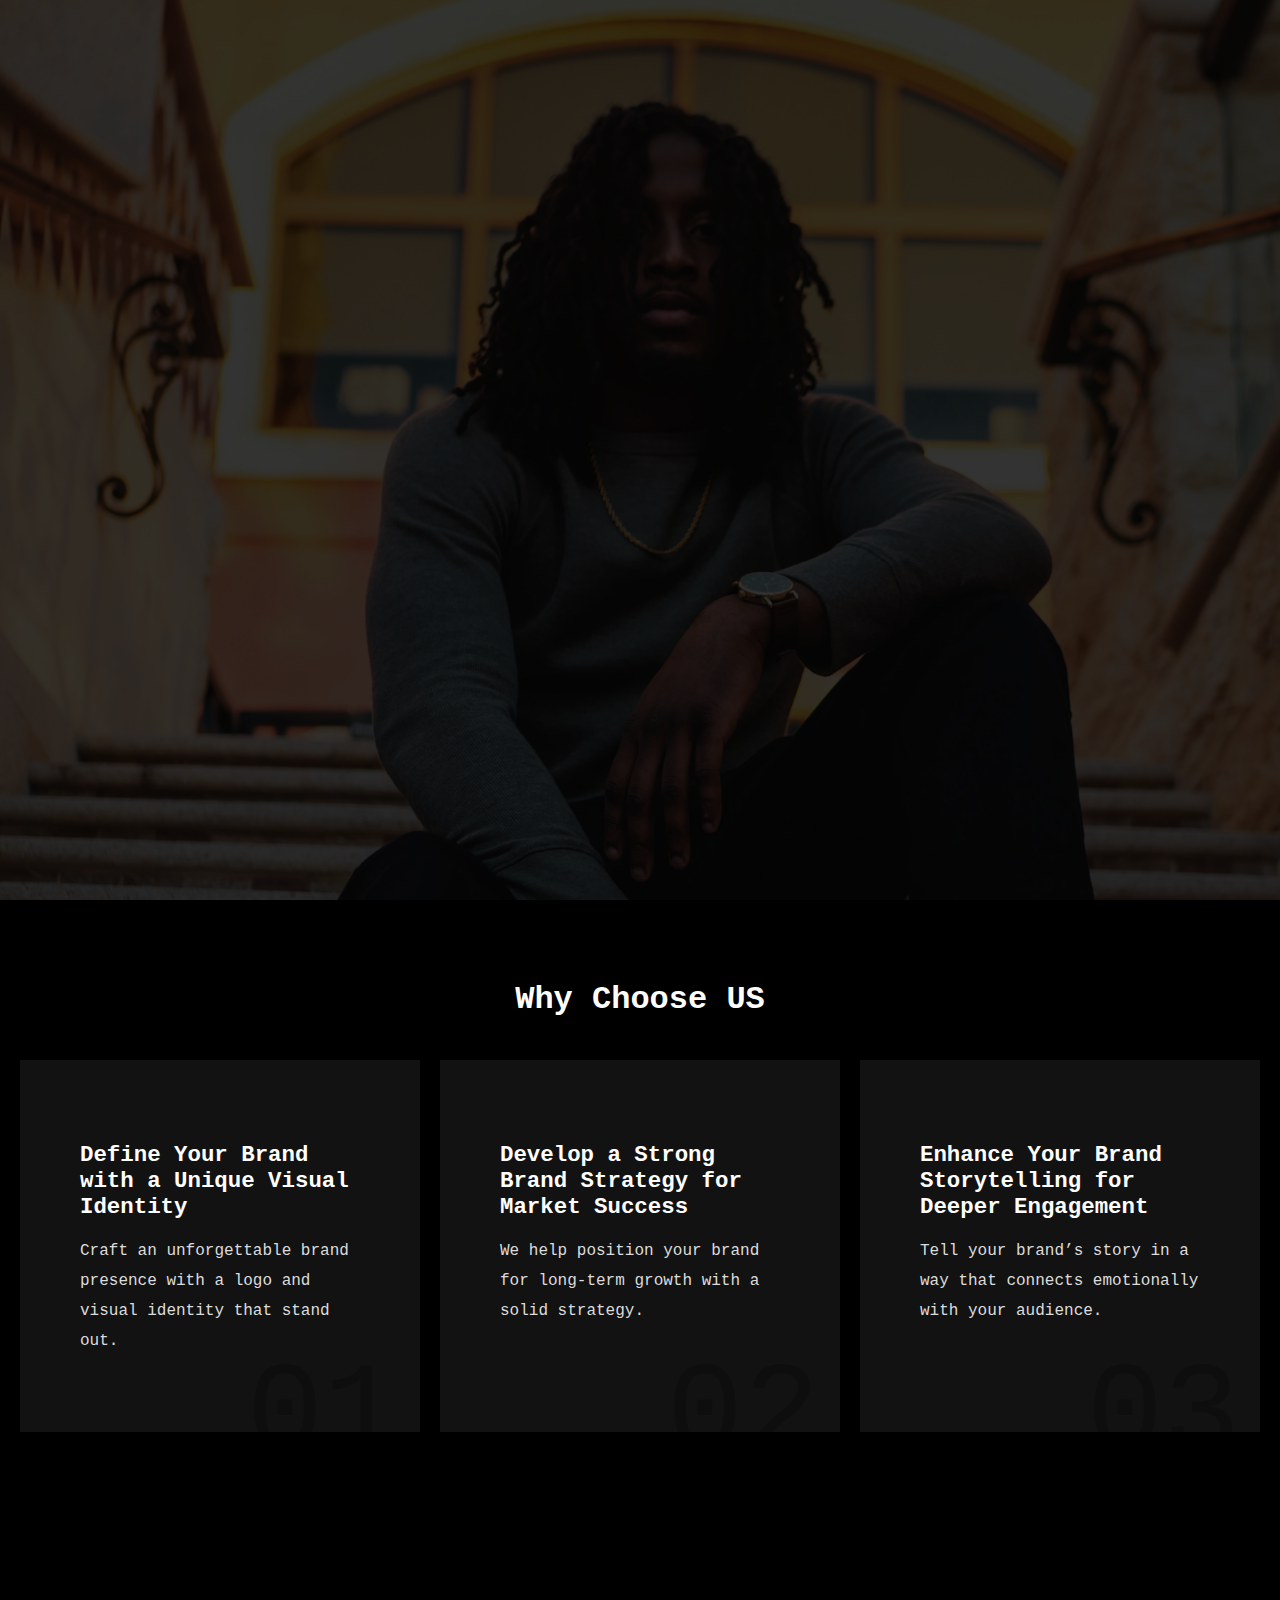
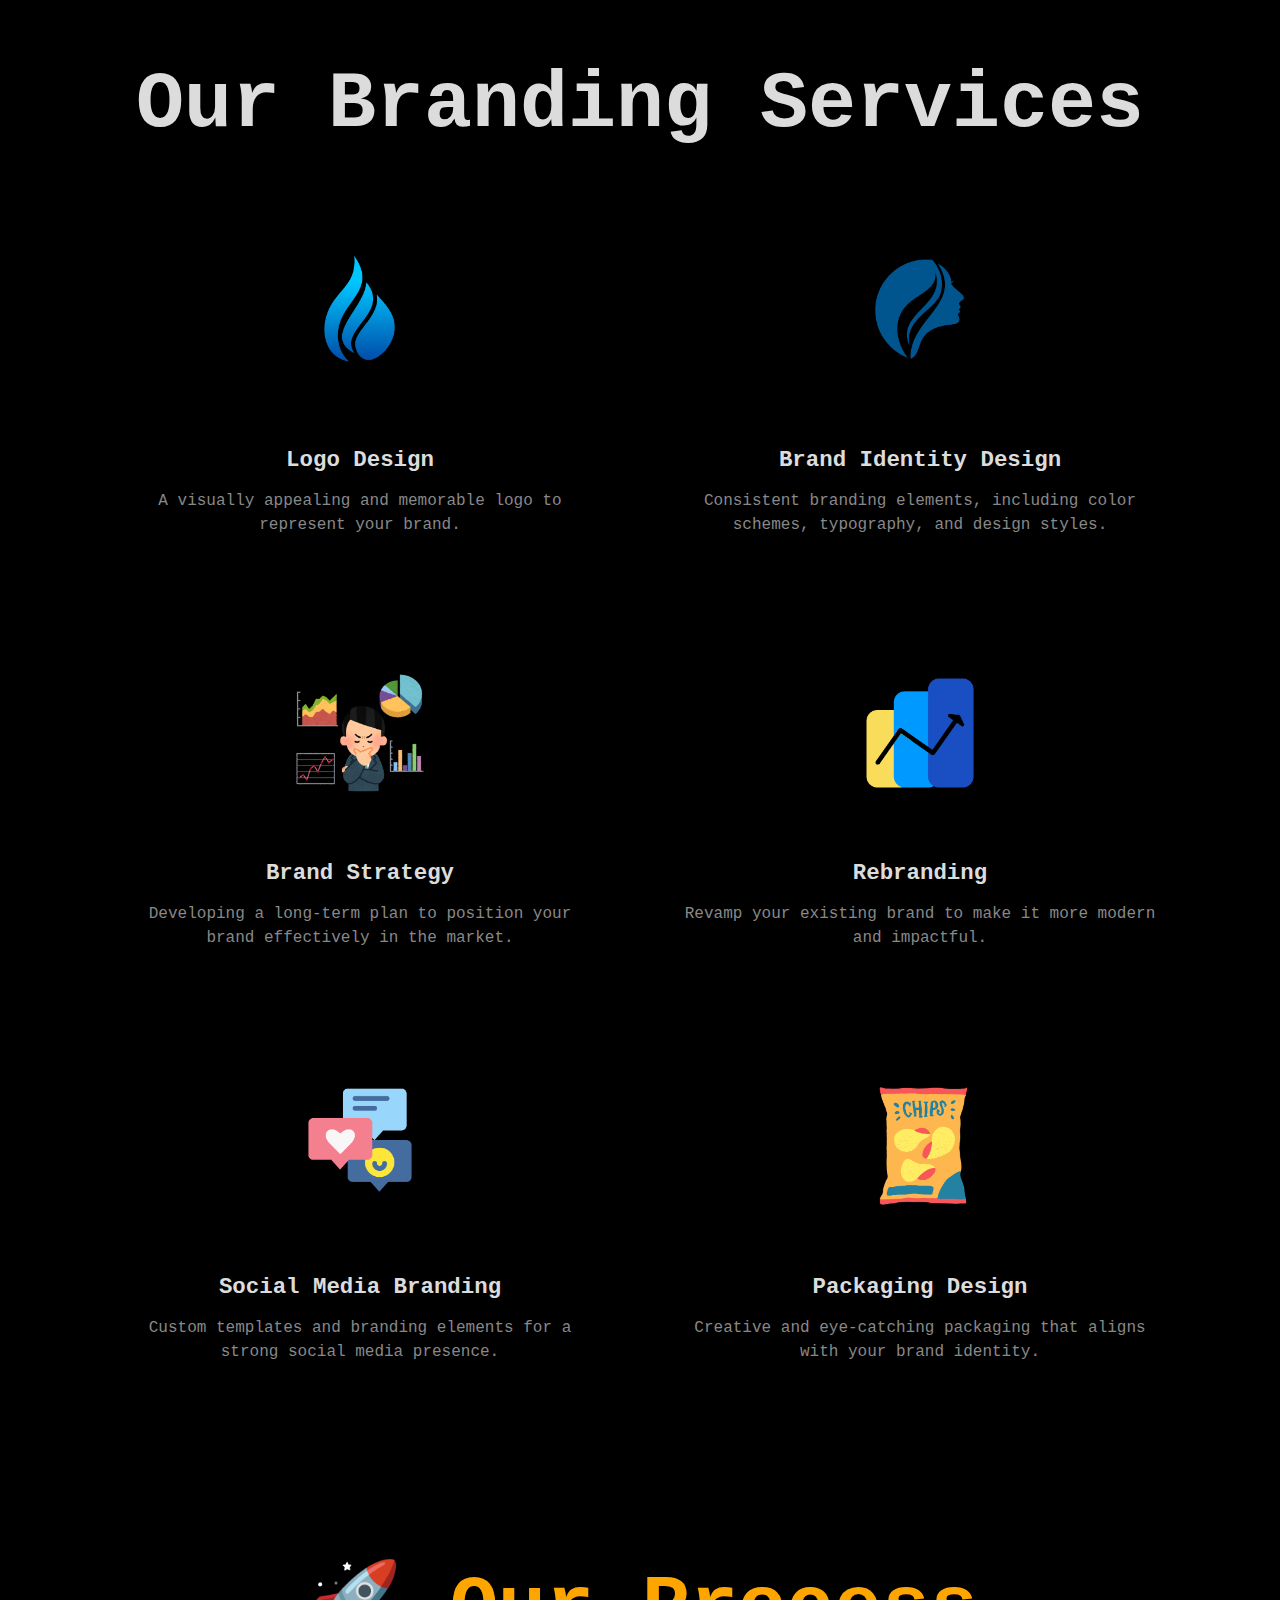
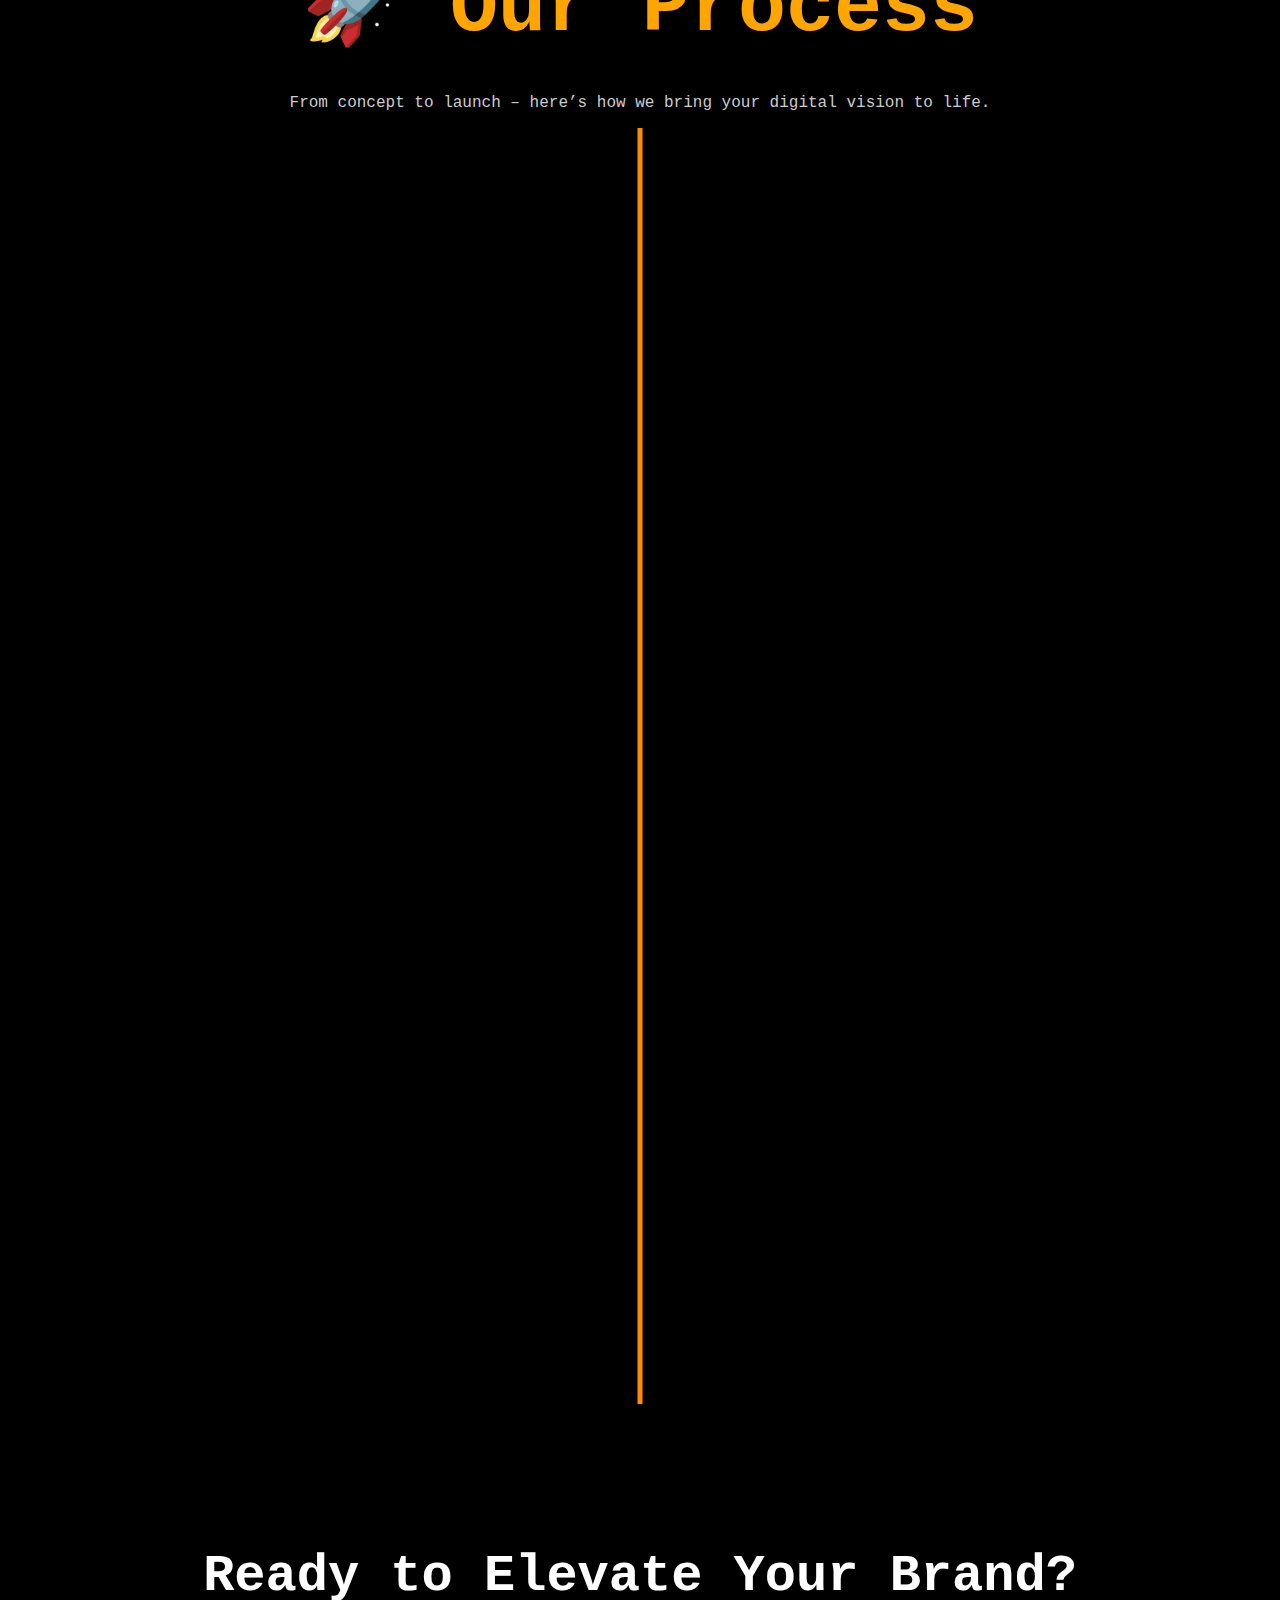
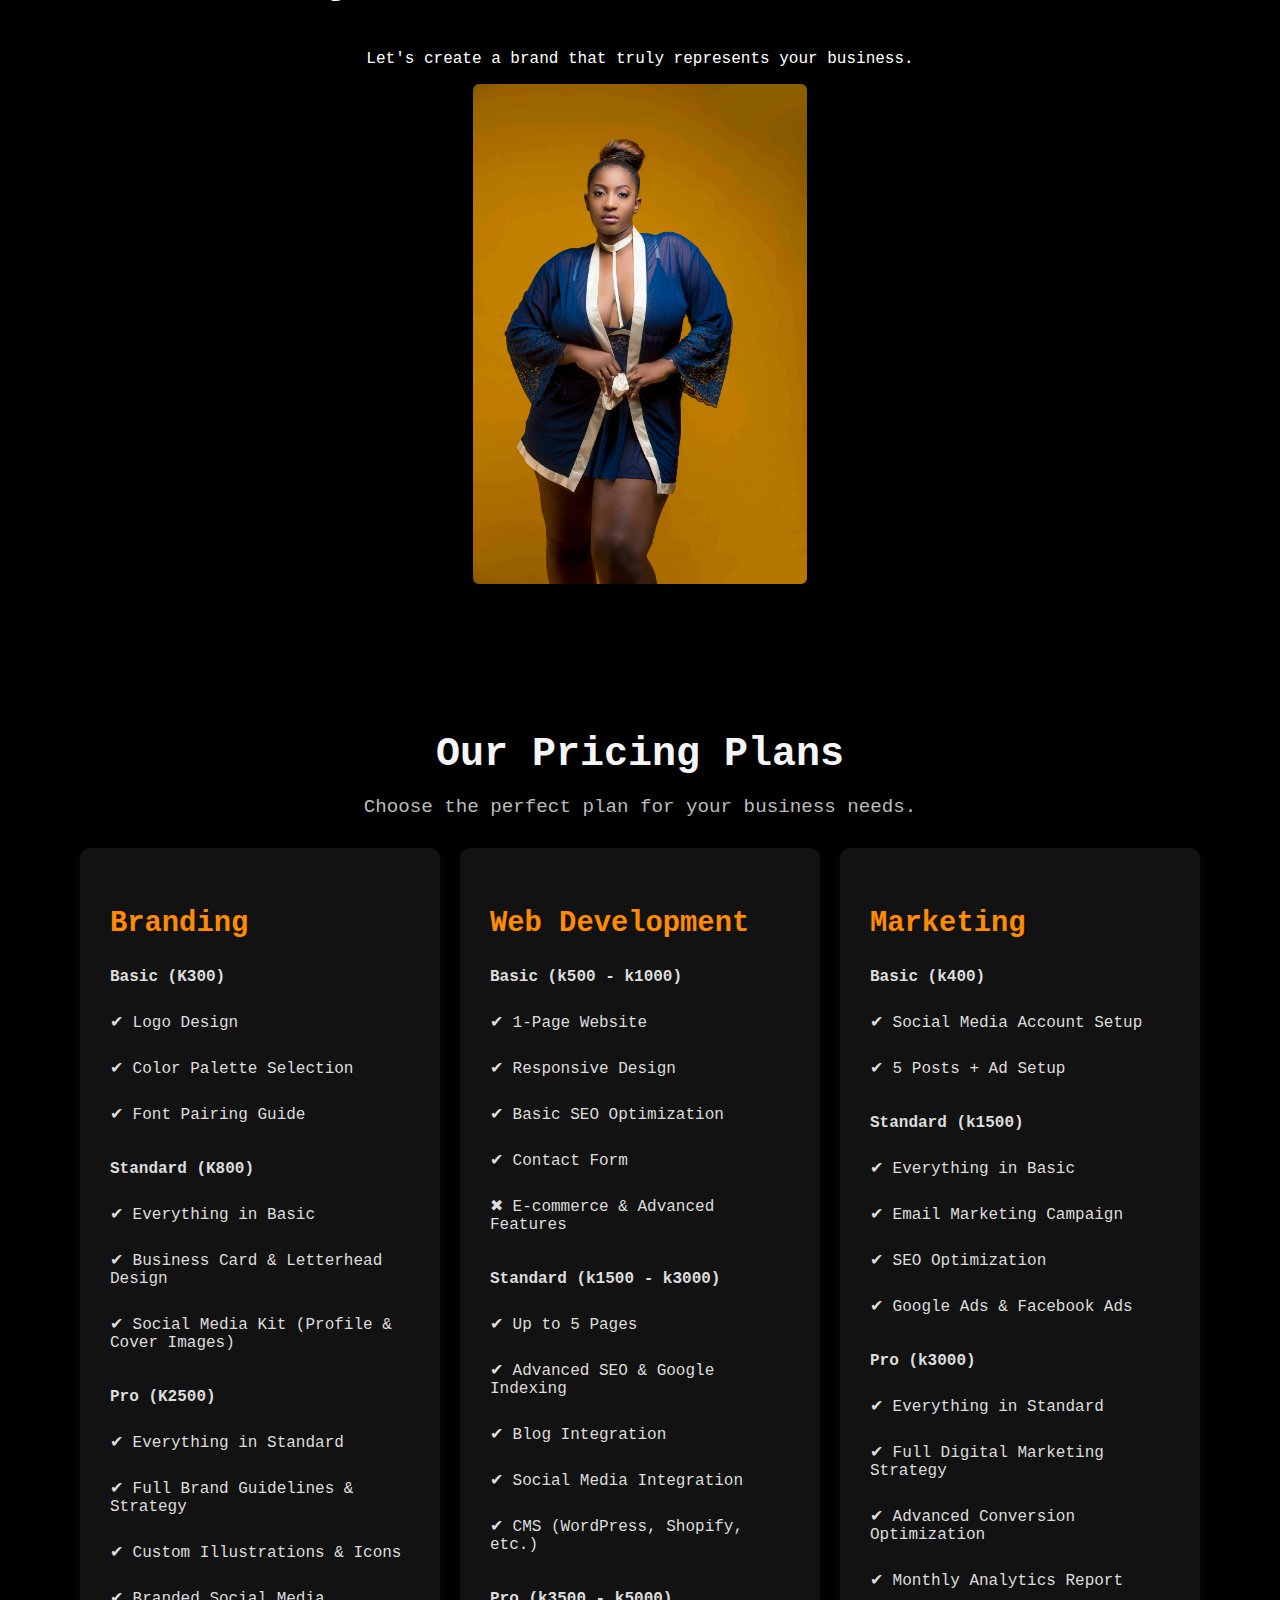
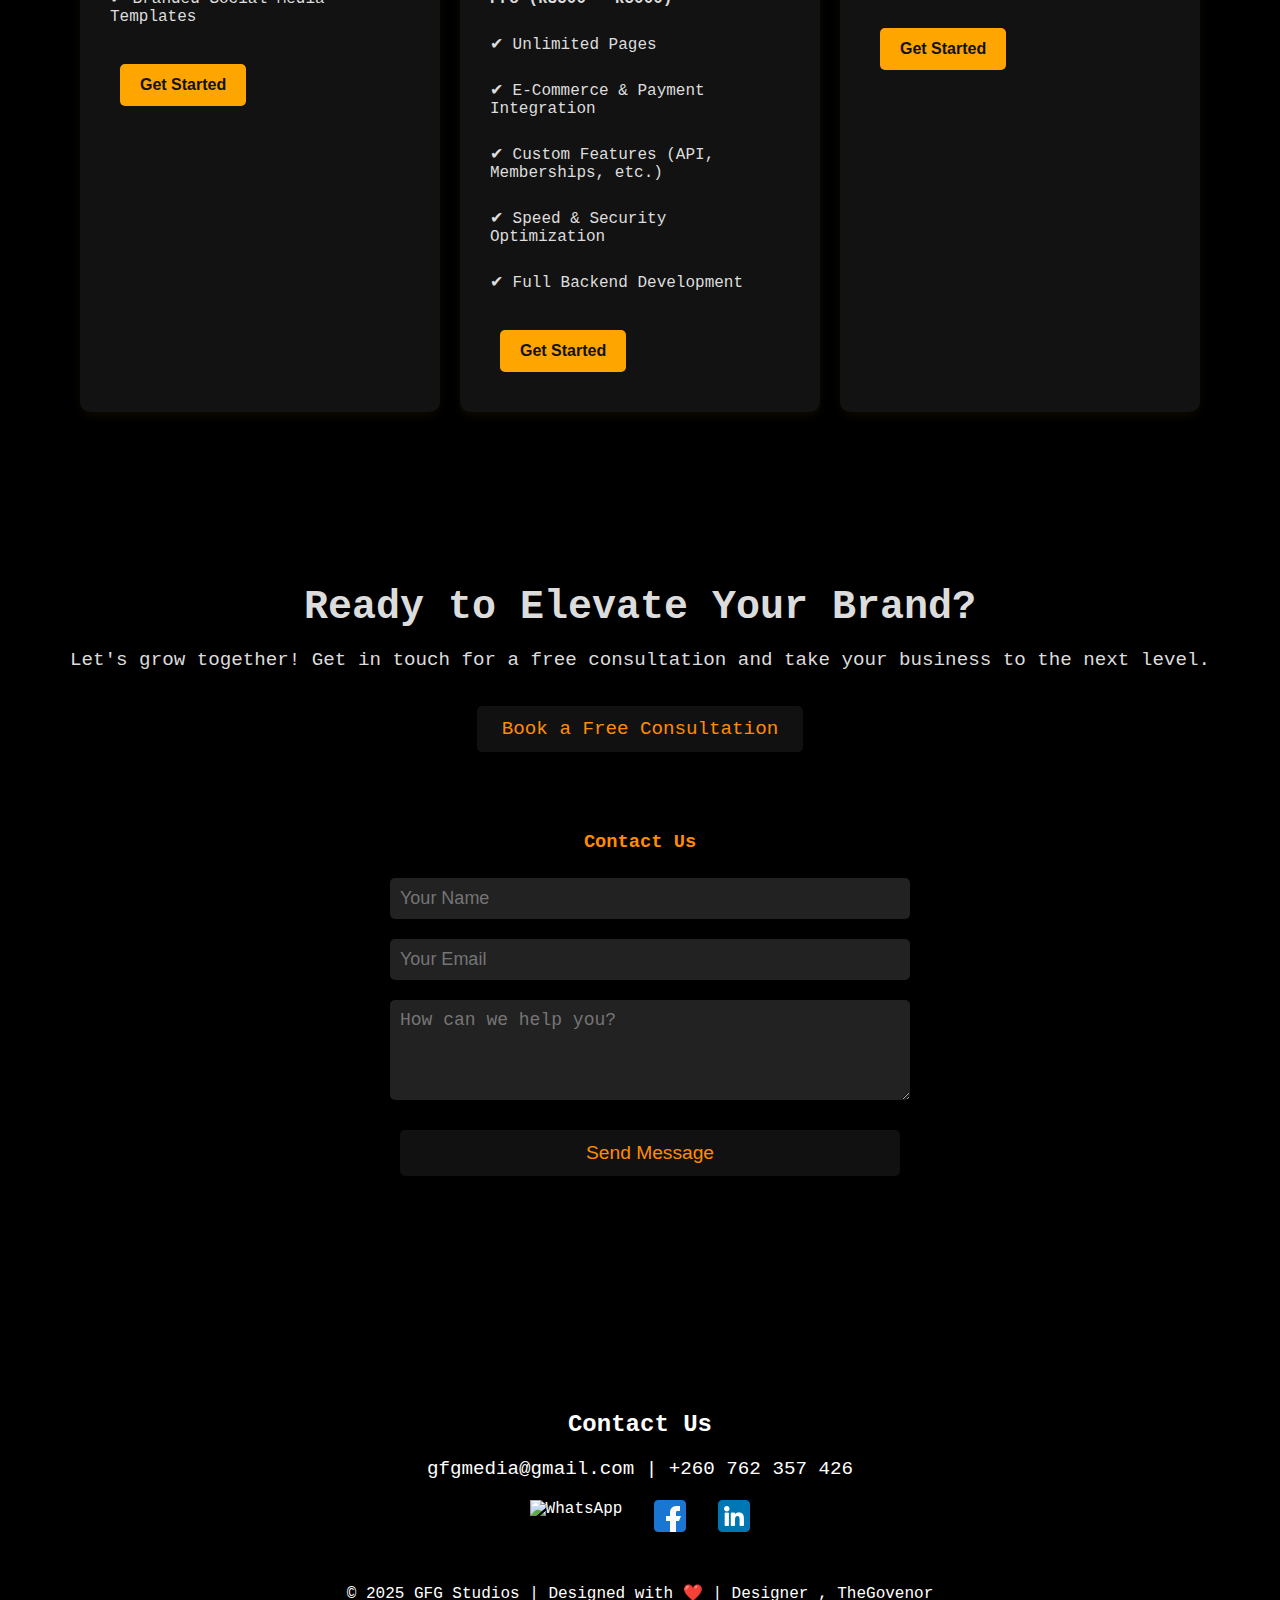
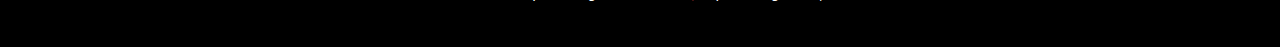
==== commit e78c3e5d: "added more styles" ====
--- a/branding.html
+++ b/branding.html
@@ -106,33 +106,59 @@
     </section>
     
 
-    <section class="reveals">
-        <h1>Our Branding Processes</h1>
-        <p></p>
-        <div class="reveal-container">
-            <div class="reveal active" style="background-color: inherit;font-size: larger;">
-                <h3>1. Discovery</h3>
-                <p>Understanding your business, target audience, and goals.</p>
-            </div>
-            <div class="reveal" style="background-color: inherit;font-size: larger">
-                <h3>2. Strategy</h3>
-                <p>Creating a unique branding strategy that aligns with your vision.</p>            </div>
-            <div class="reveal" style="background-color: inherit;font-size: larger">
-                <h3>3. Design</h3>
-                <p>Crafting logos, color palettes, typography, and brand assets.</p>
-            </div>
-            <div class="reveal" style="background-color: inherit;font-size: larger">
-                <h3>4. Implementation</h3>
-                <p>Applying branding across all platforms and touchpoints.</p>
-            </div>
-            <div class="reveal" style="background-color: inherit;font-size: larger">
-                <h3>5. Evaluation</h3>
-                <p>Monitoring and refining your brand to ensure long-term success.</p>
-            </div>
-        </div>
-        
-        <button class="prev" id="prevBtn">❮ </button>
-        <button class="next" id="nextBtn"> ❯</button>
+    <section class="process-section" id="process" style="background-color: #000; color: #fff;">
+        <h2 class="section-title" style="color: #FFA500;">🚀 Our Process</h2>
+        <p class="section-subtitle" style="color: #ccc;">From concept to launch – here’s how we bring your digital vision to life.</p>
+    
+        <div class="timeline">
+            <div class="timeline-item">
+                <div class="timeline-icon" style="background-color: #FFA500; color: #000;">📝</div>
+                <div class="timeline-content">
+                    <h3 style="color: #FFA500;">1. Discovery & Consultation</h3>
+                    <p style="color: #ccc;">We dive deep into your vision, goals, and technical needs to craft a roadmap for success.</p>
+                </div>
+            </div>
+    
+            <div class="timeline-item">
+                <div class="timeline-icon" style="background-color: #FFA500; color: #000;">📐</div>
+                <div class="timeline-content">
+                    <h3 style="color: #FFA500;">2. Planning & Strategy</h3>
+                    <p style="color: #ccc;">We outline the architecture, design wireframes, and select the perfect tech stack for your project.</p>
+                </div>
+            </div>
+    
+            <div class="timeline-item">
+                <div class="timeline-icon" style="background-color: #FFA500; color: #000;">💻</div>
+                <div class="timeline-content">
+                    <h3 style="color: #FFA500;">3. Design & Prototyping</h3>
+                    <p style="color: #ccc;">We create sleek, user-friendly designs and interactive prototypes to bring your vision to life.</p>
+                </div>
+            </div>
+    
+            <div class="timeline-item">
+                <div class="timeline-icon" style="background-color: #FFA500; color: #000;">🛠️</div>
+                <div class="timeline-content">
+                    <h3 style="color: #FFA500;">4. Development</h3>
+                    <p style="color: #ccc;">Our developers build your application with precision, using cutting-edge tools and frameworks.</p>
+                </div>
+            </div>
+    
+            <div class="timeline-item">
+                <div class="timeline-icon" style="background-color: #FFA500; color: #000;">🧪</div>
+                <div class="timeline-content">
+                    <h3 style="color: #FFA500;">5. Testing & Quality Assurance</h3>
+                    <p style="color: #ccc;">We rigorously test every feature to ensure your app is flawless, secure, and ready for launch.</p>
+                </div>
+            </div>
+    
+            <div class="timeline-item">
+                <div class="timeline-icon" style="background-color: #FFA500; color: #000;">🚀</div>
+                <div class="timeline-content">
+                    <h3 style="color: #FFA500;">6. Launch & Deployment</h3>
+                    <p style="color: #ccc;">We deploy your app, optimize it for performance, and provide ongoing support to keep it running smoothly.</p>
+                </div>
+            </div>
+        </div>
     </section>
 
     <section class="services">
@@ -466,7 +492,29 @@
             });
 
             image.style.transform = 'translateY(0)'; // Bring the clicked image to the top
+
+
         }
+
+        document.addEventListener("DOMContentLoaded", function() {
+    const timelineItems = document.querySelectorAll(".timeline-item");
+
+    const revealOnScroll = () => {
+        const triggerBottom = window.innerHeight * 0.85;
+        
+        timelineItems.forEach(item => {
+            const itemTop = item.getBoundingClientRect().top;
+            
+            if (itemTop < triggerBottom) {
+                item.classList.add("show");
+            }
+        });
+    };
+
+    window.addEventListener("scroll", revealOnScroll);
+    revealOnScroll(); // Trigger on load
+});
+
     </script>
     <script>
         document.addEventListener("DOMContentLoaded", function() {
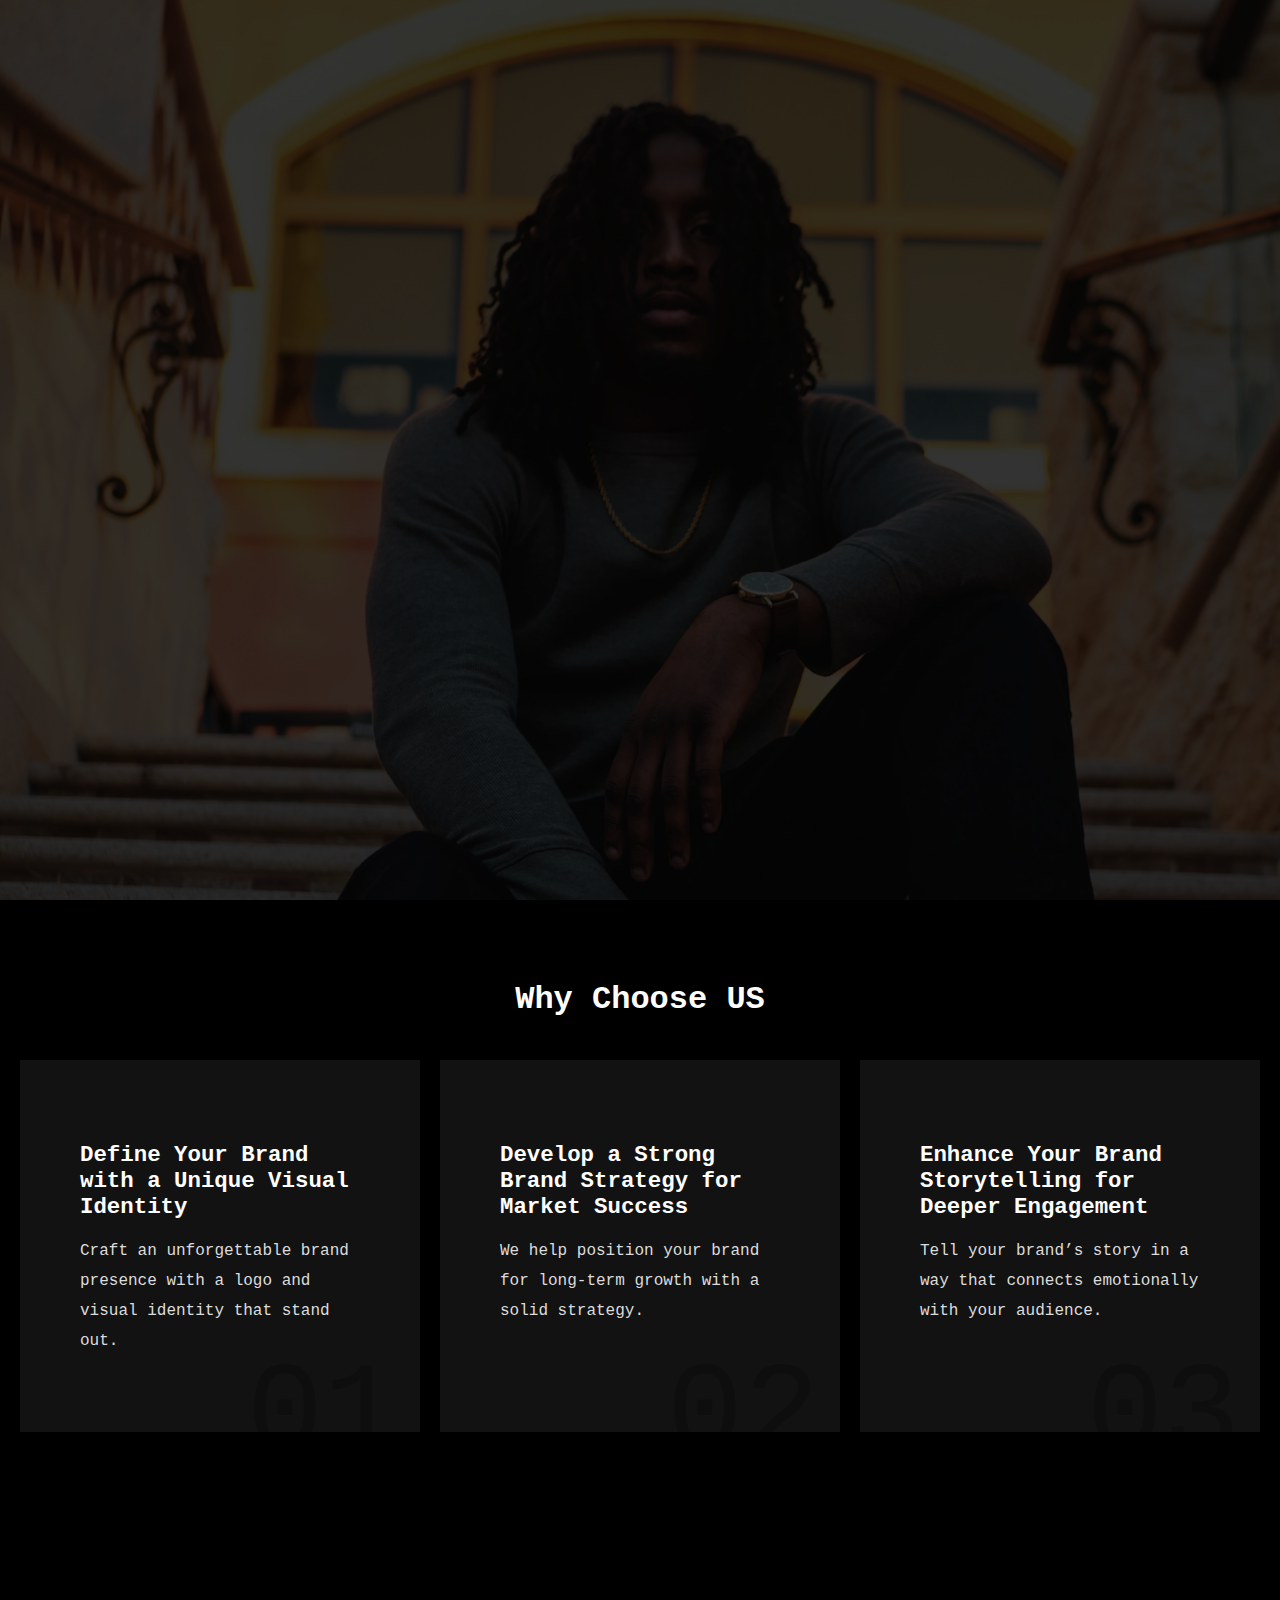
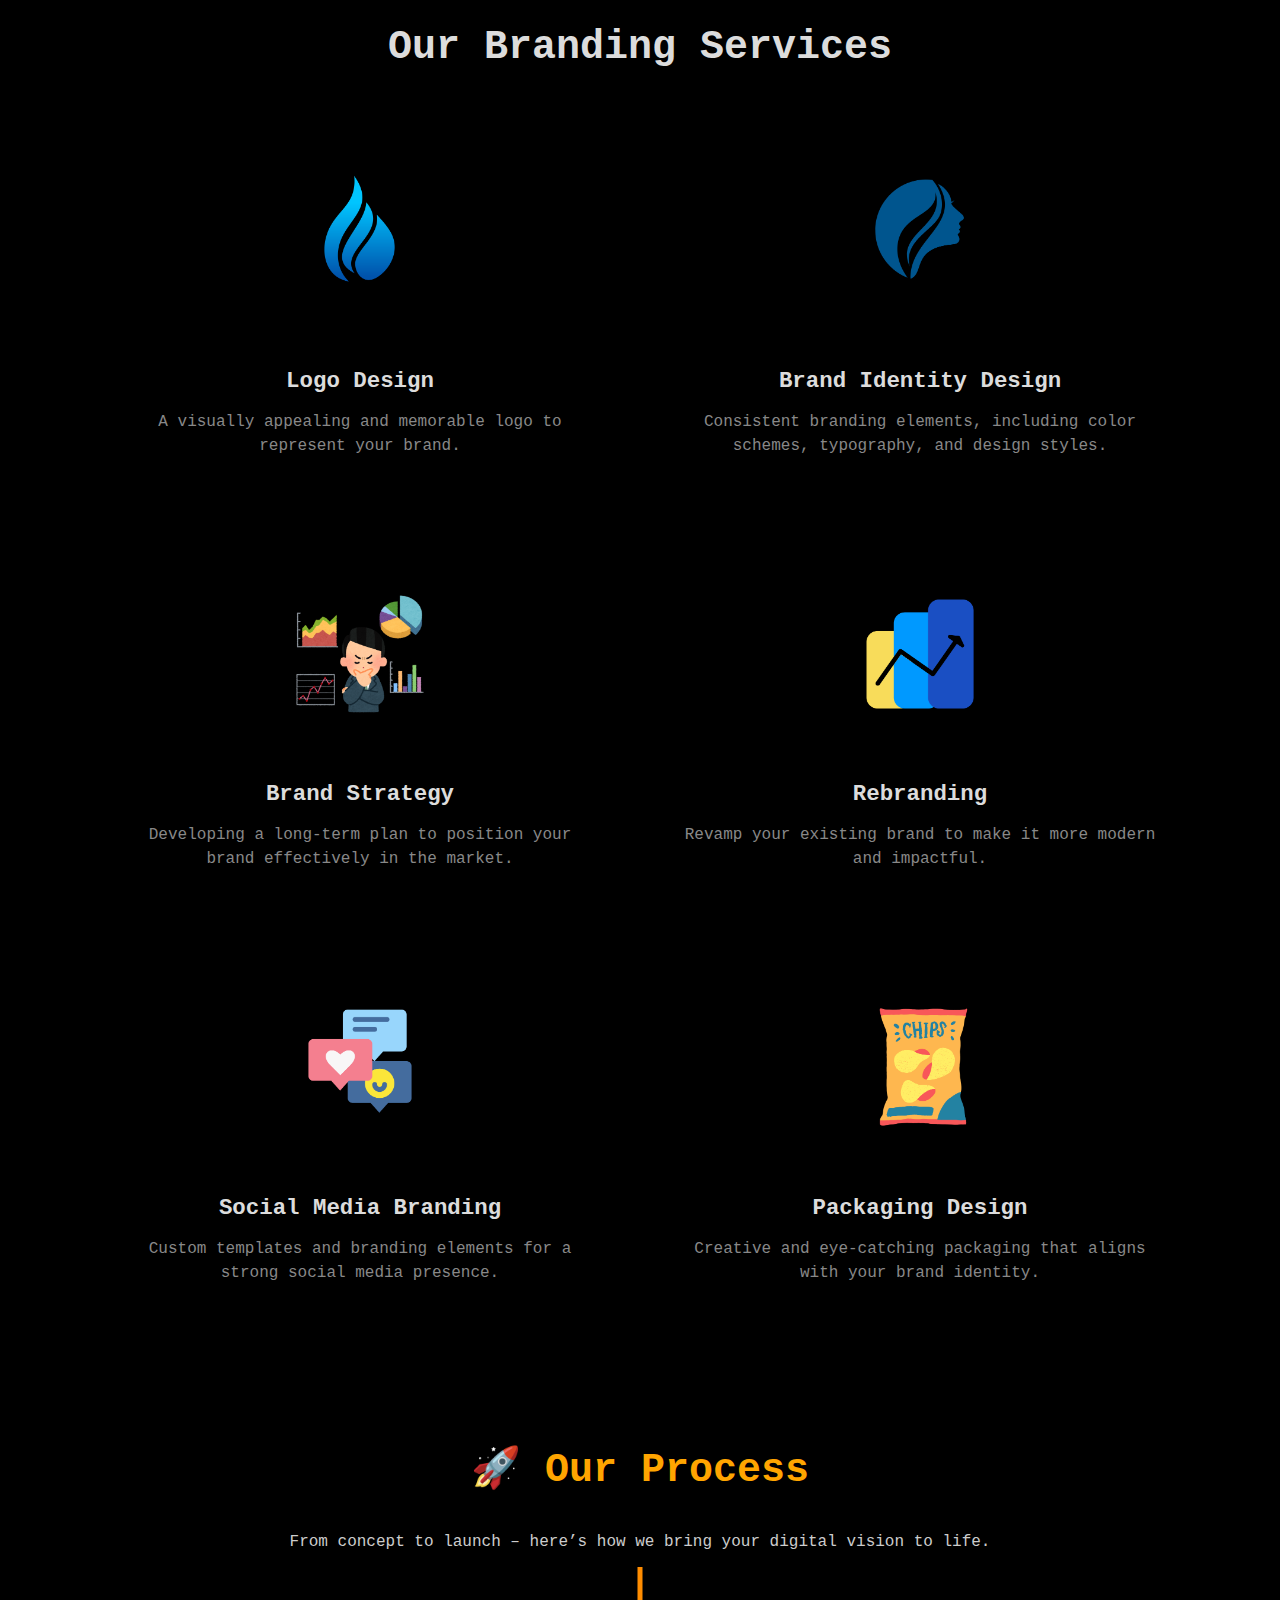
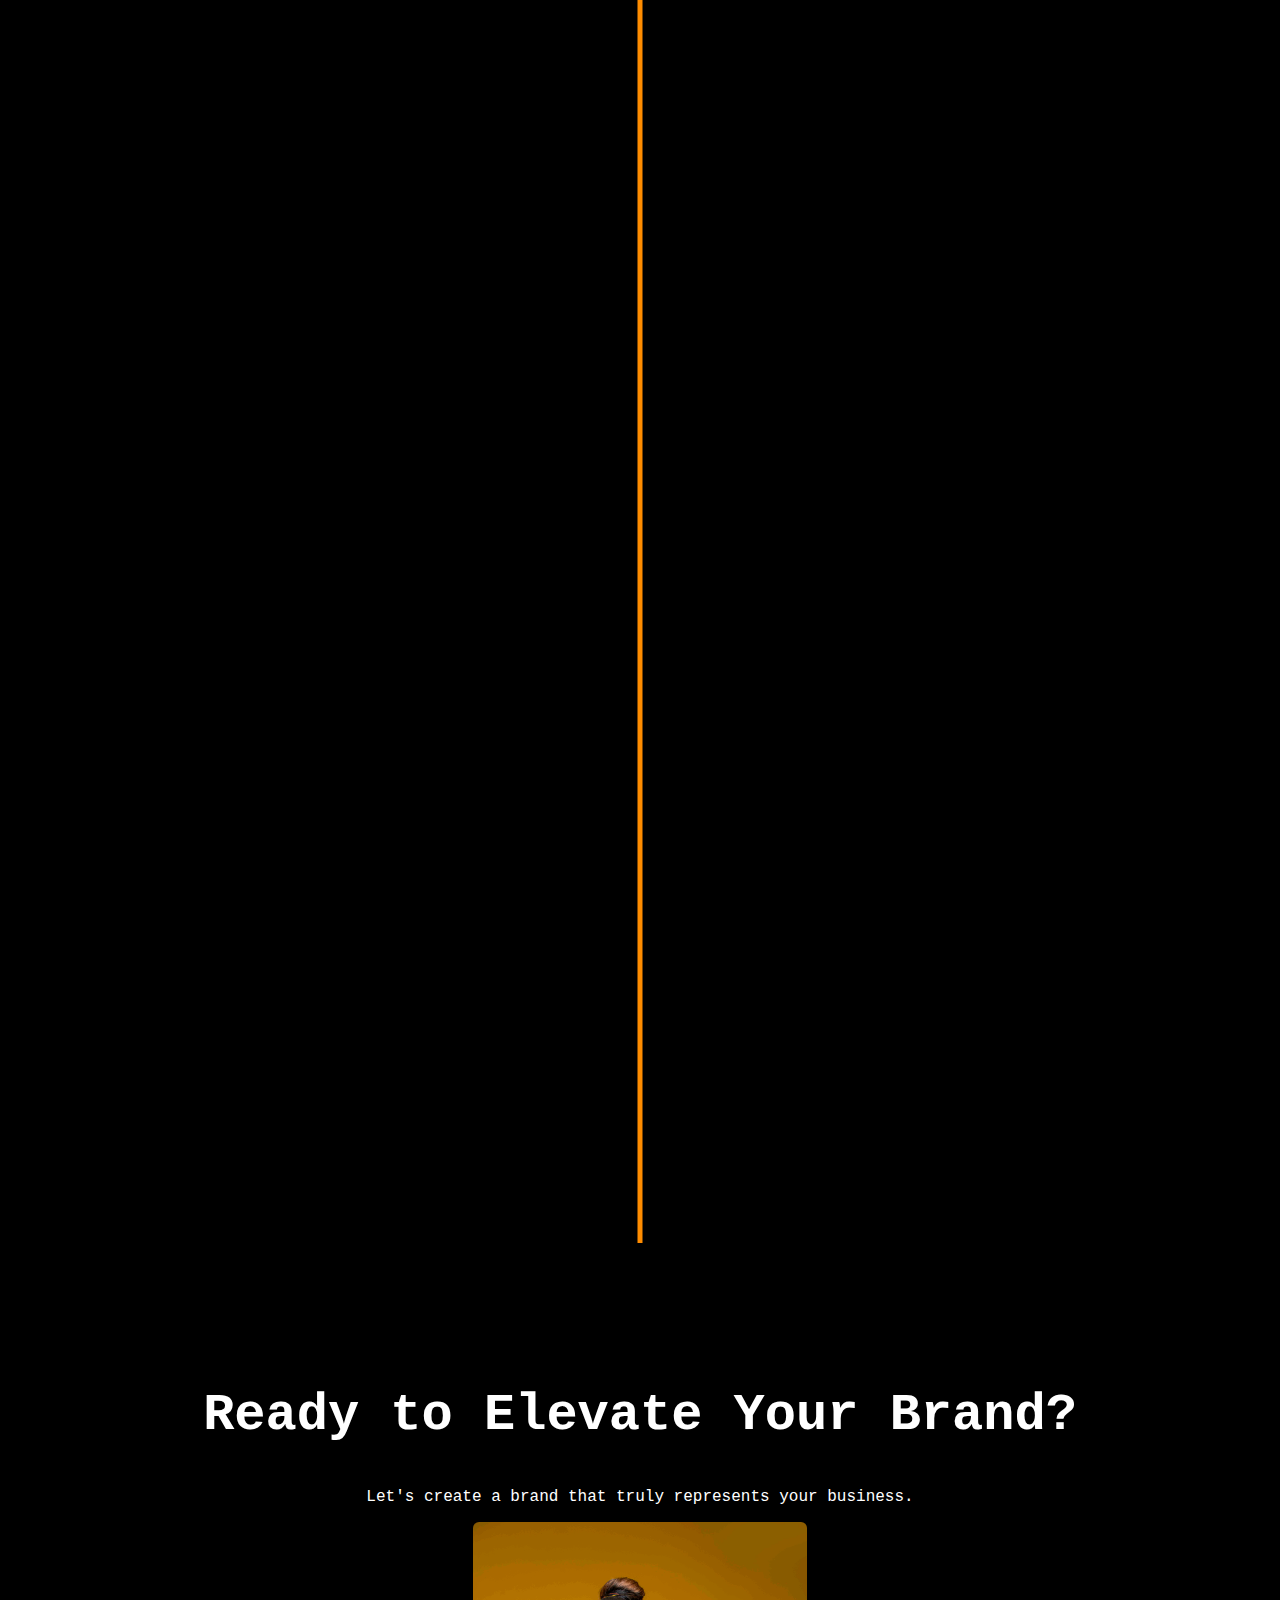
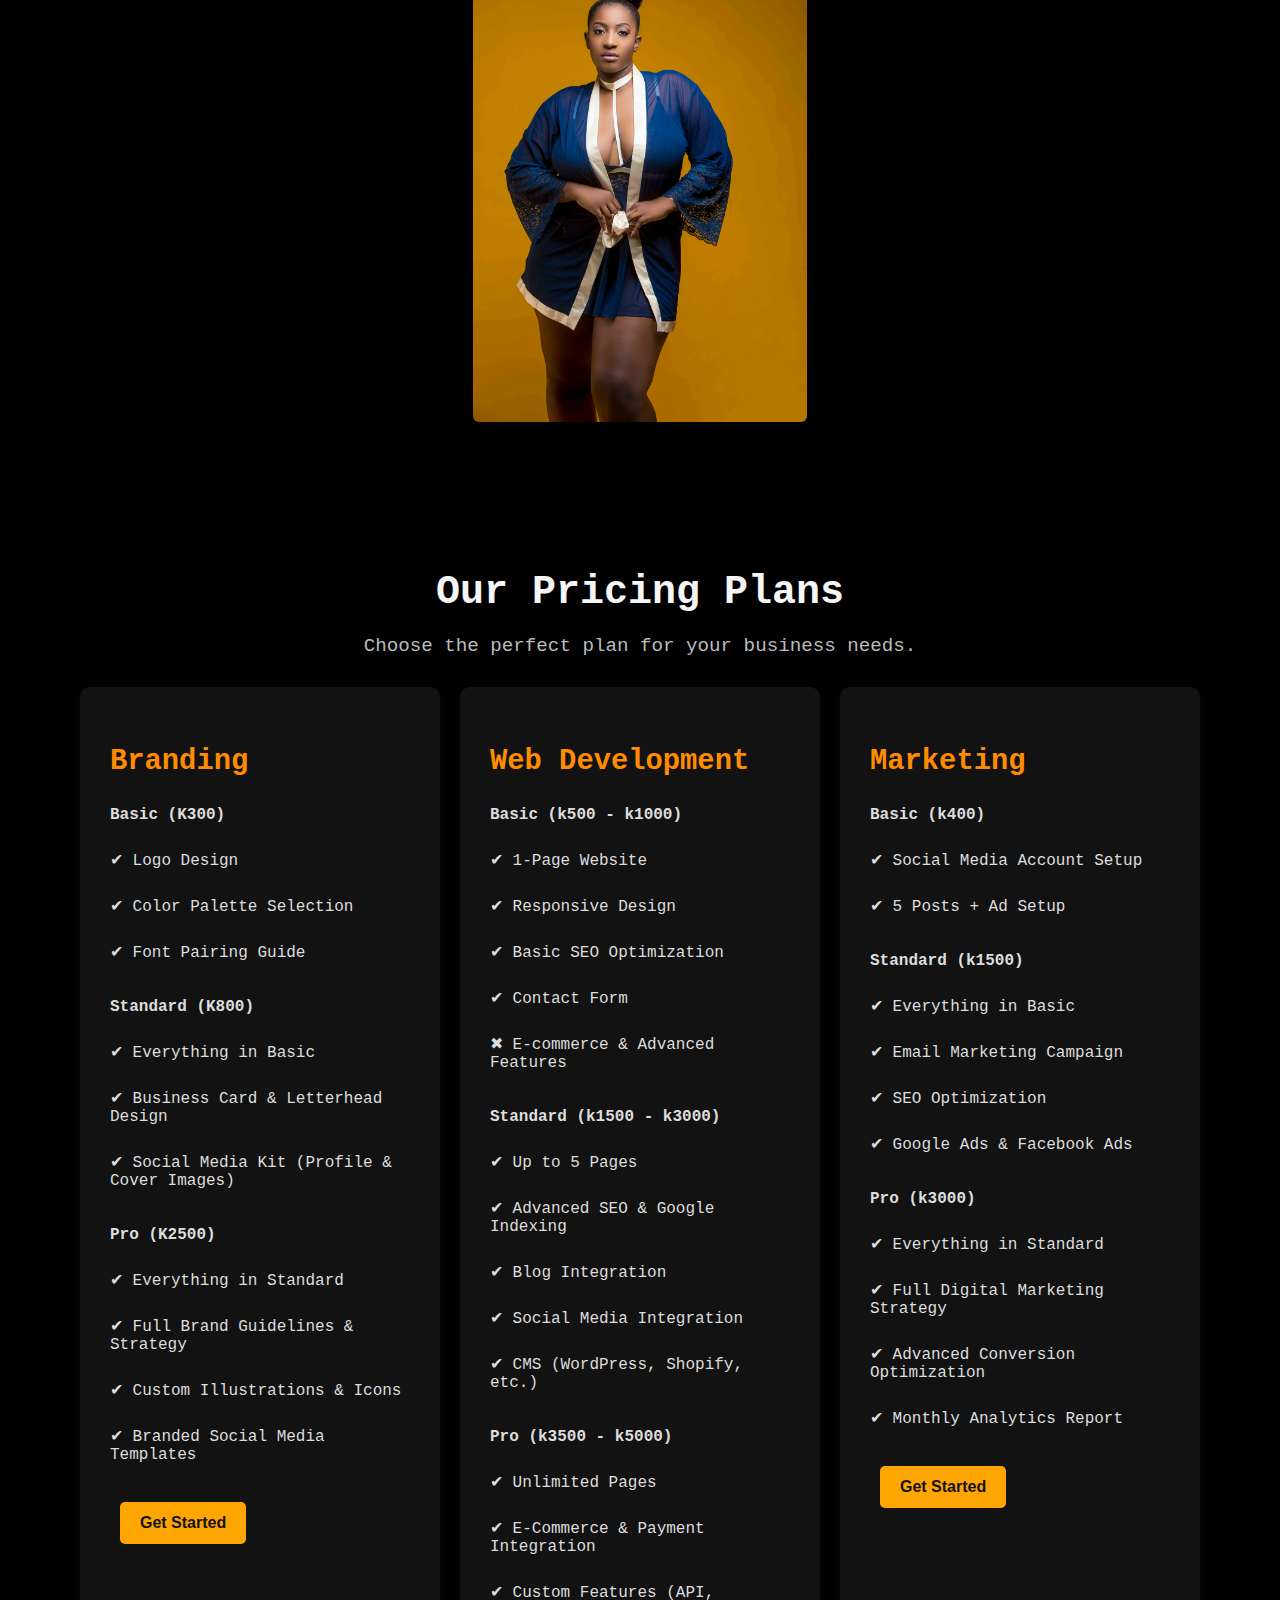
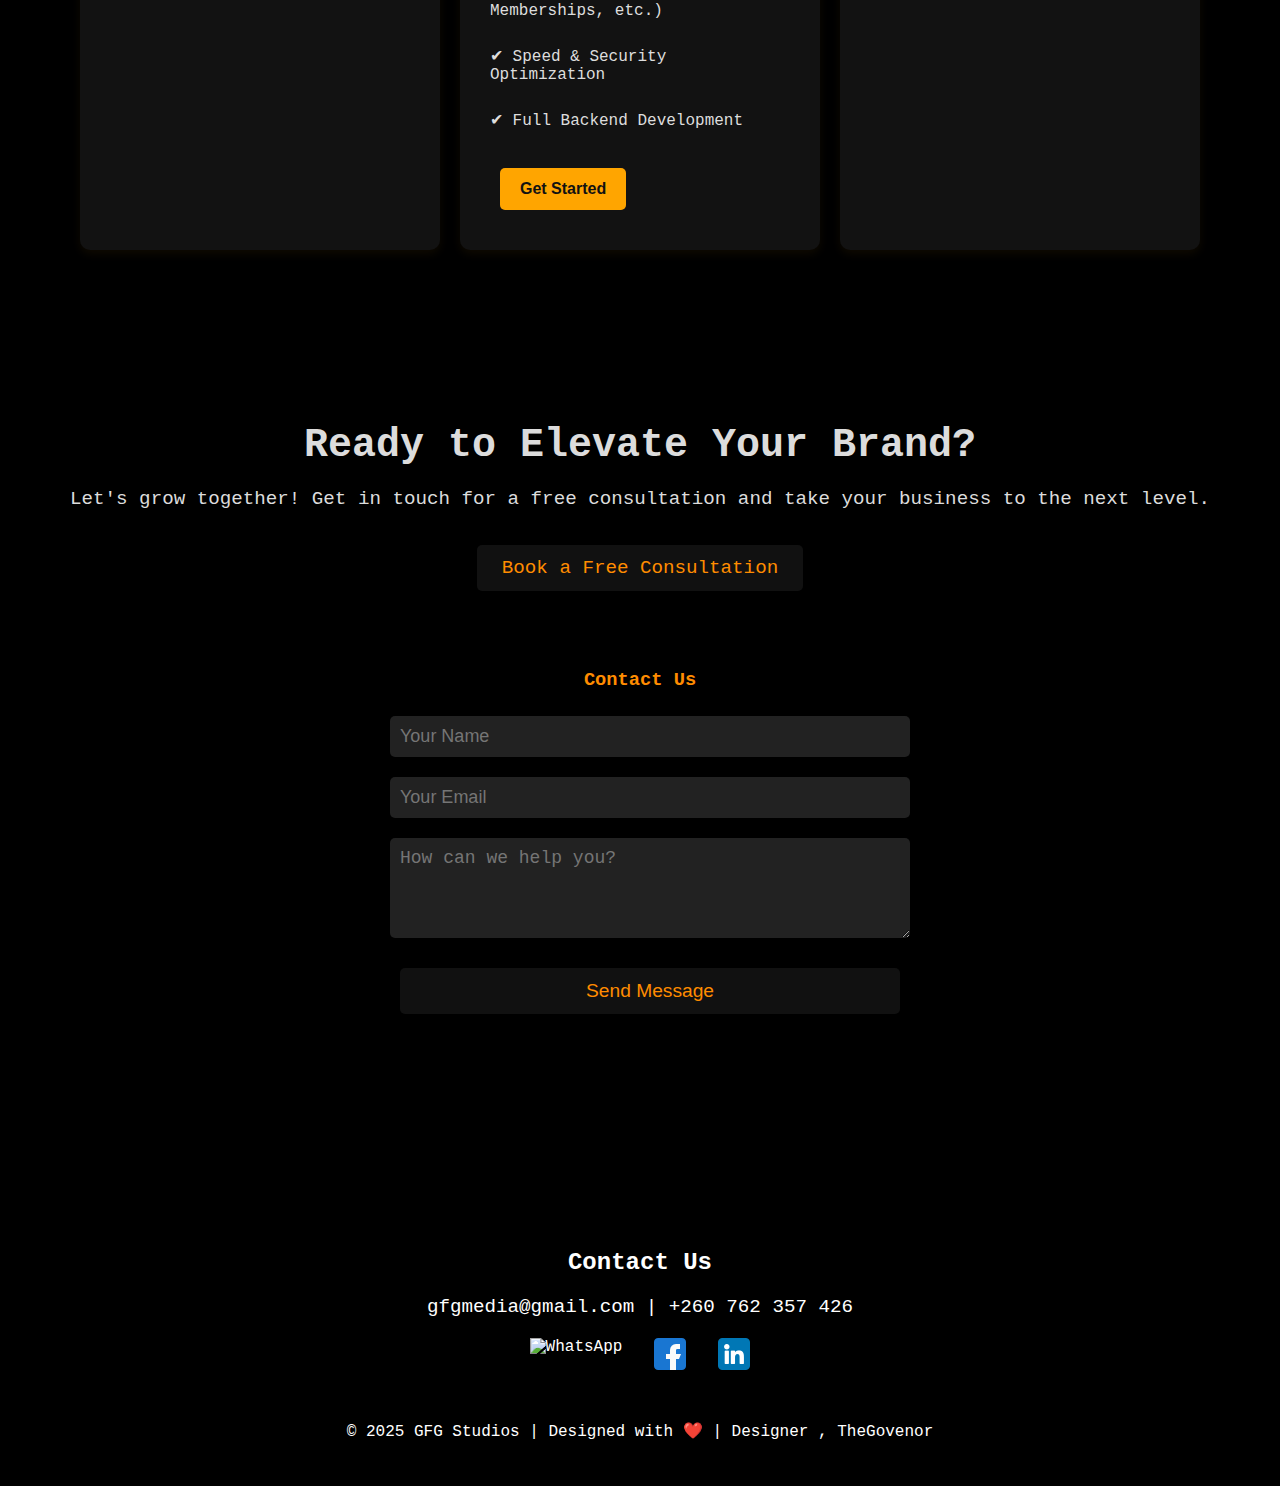
==== commit f1534469: "ss" ====
--- a/branding.html
+++ b/branding.html
@@ -394,7 +394,7 @@
 
                 // Make the navbar visible after the intro animation
                 nav.classList.add("visible");
-            }, 3000);
+            }, 1000);
 
             // Toggle sidebar menu
             menuToggle.addEventListener("click", function() {
--- a/index.css
+++ b/index.css
@@ -973,7 +973,7 @@
 }
 
 .section-title {
-    font-size: 5rem;
+    font-size: 2.5rem;
     font-weight: bold;
     color: gainsboro;
     margin-bottom: 40px;
@@ -1486,7 +1486,7 @@
 }
 
 .faq-section .section-title {
-    font-size: 2.5rem;
+    font-size: 1.5rem;
     margin-bottom: 20px;
     color: #ff8c00;
 }
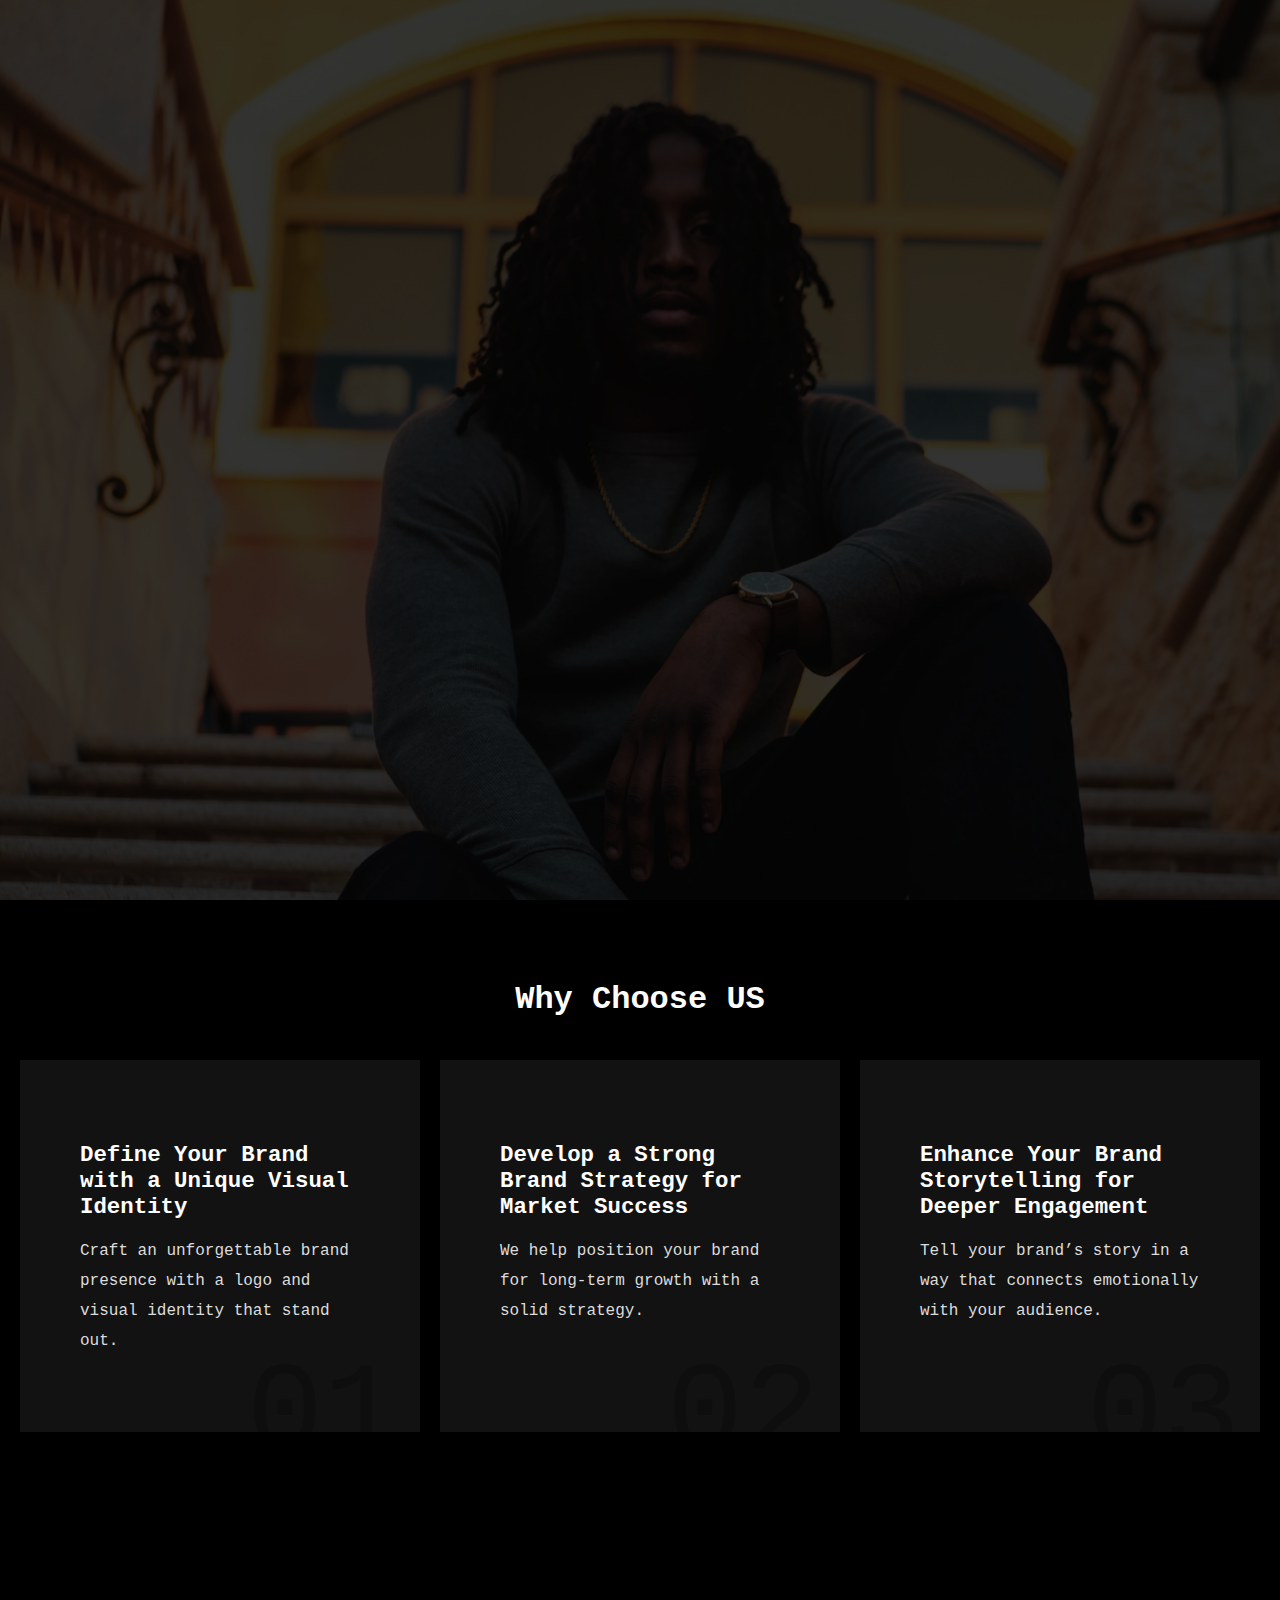
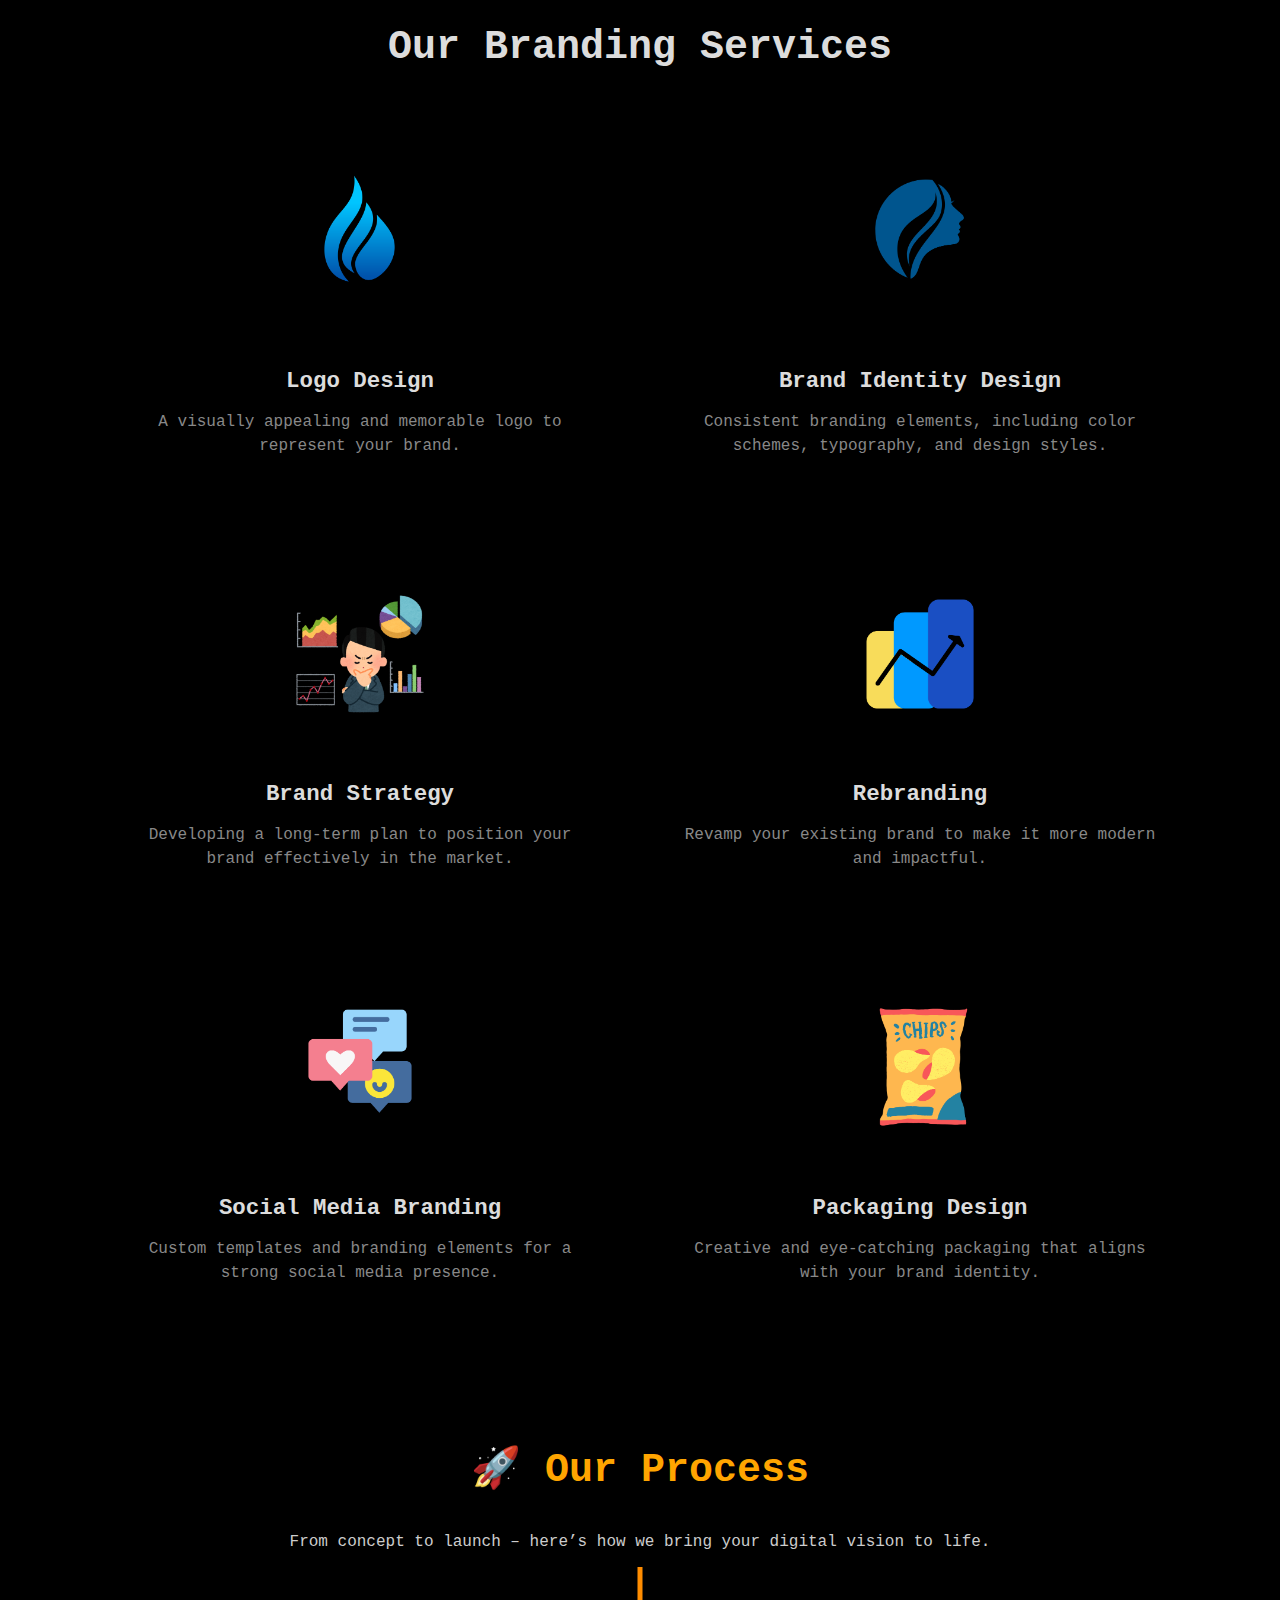
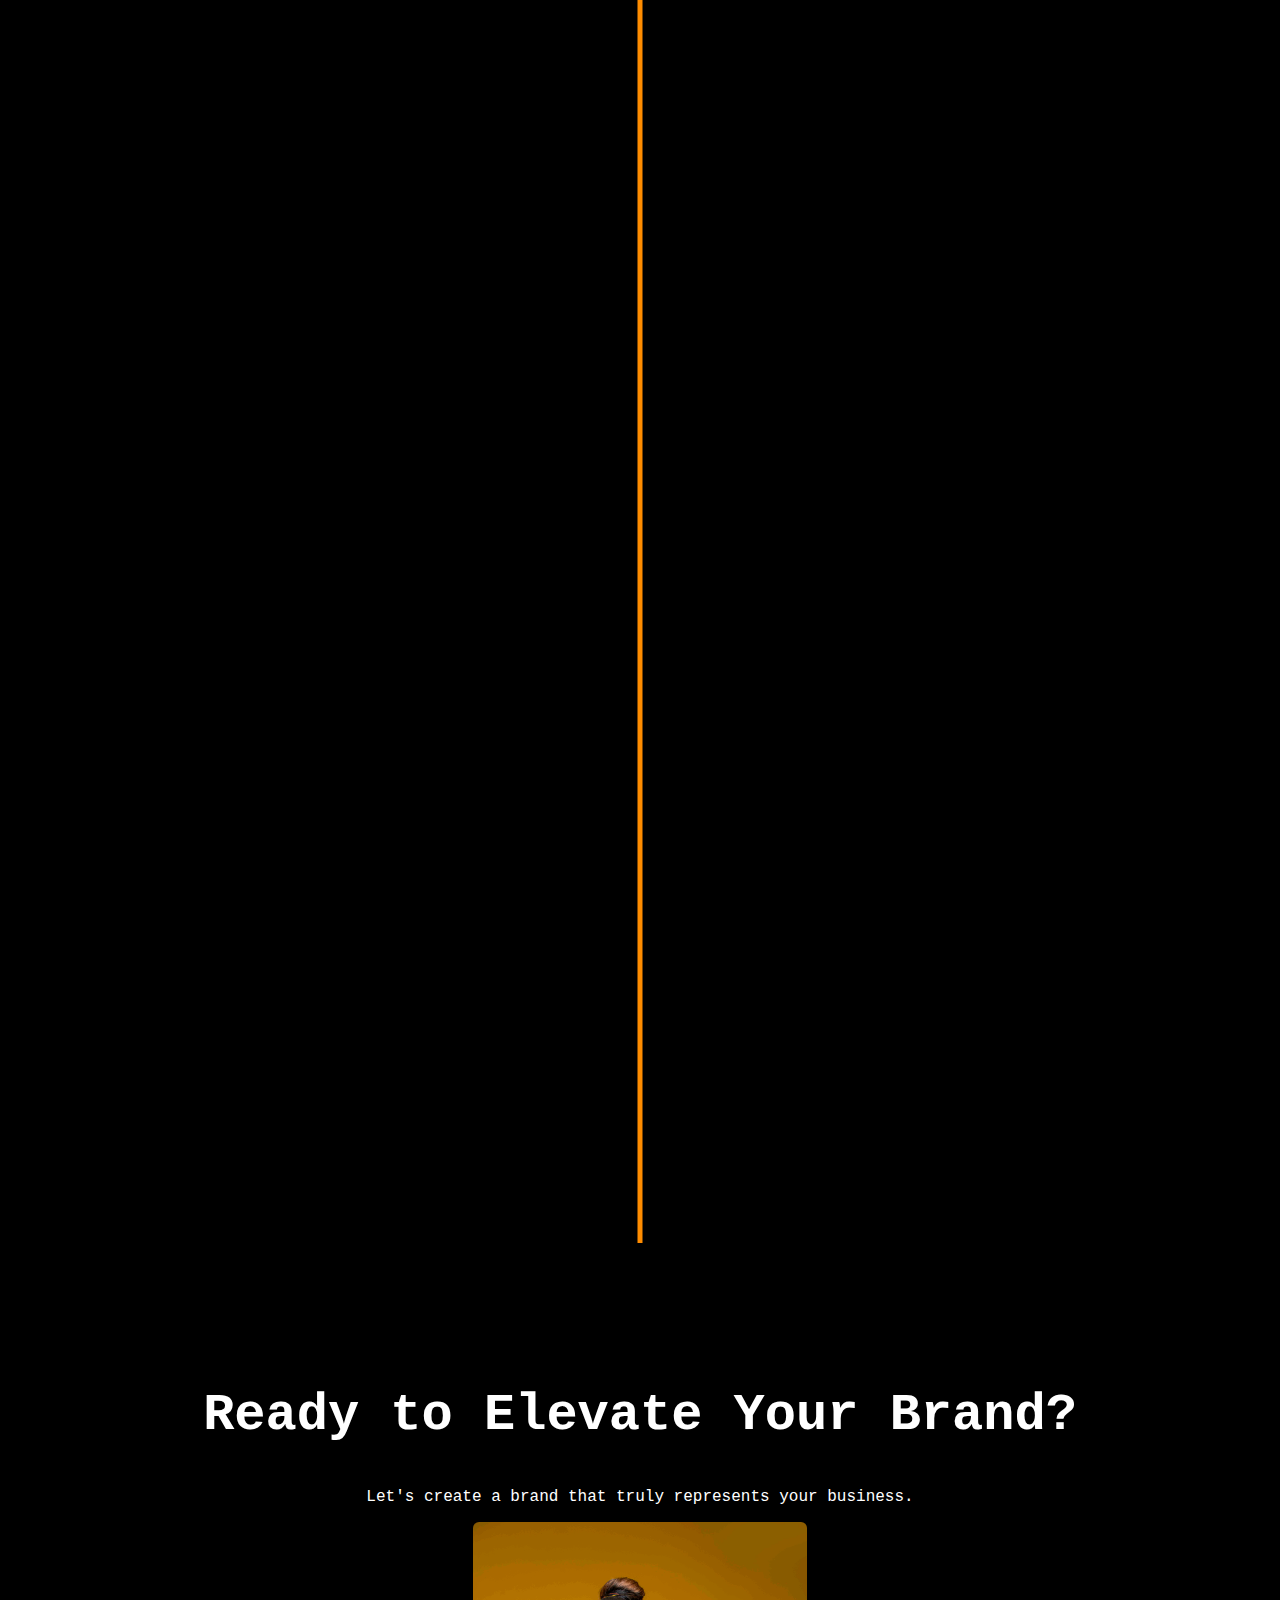
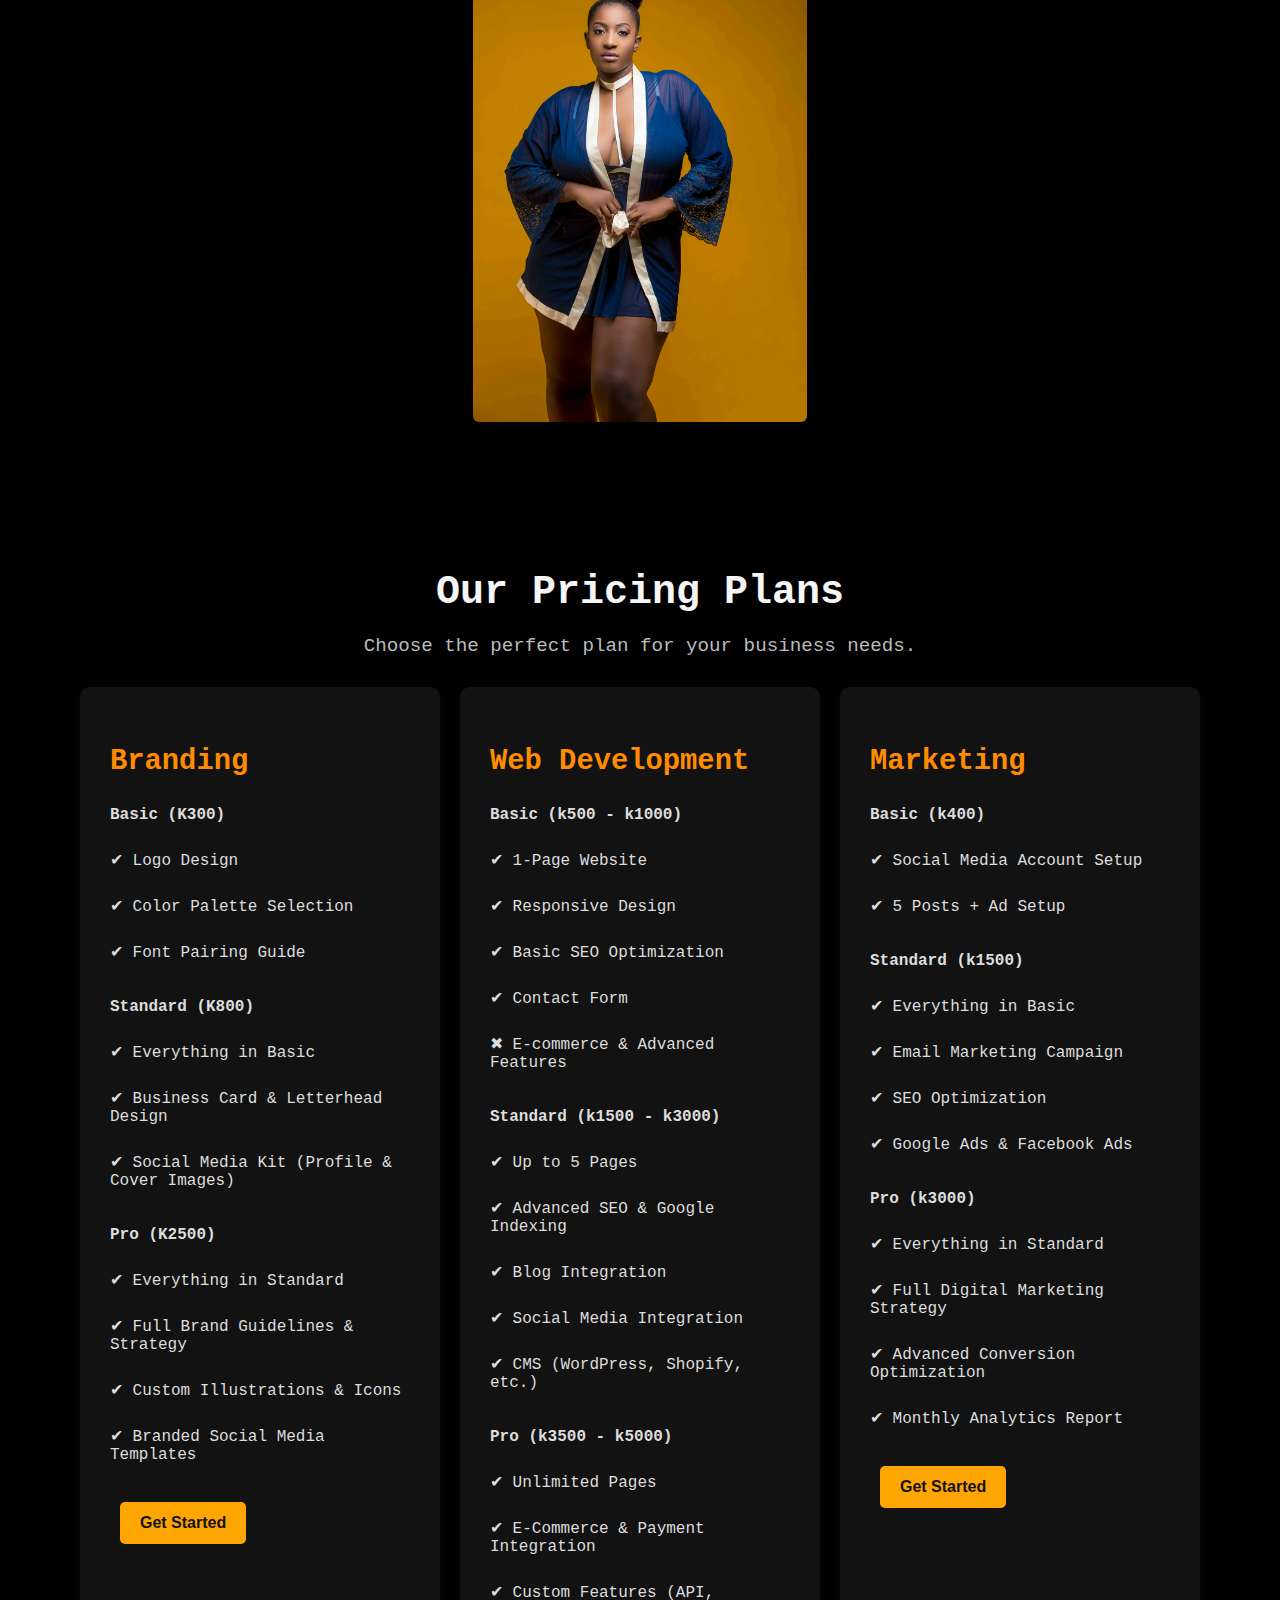
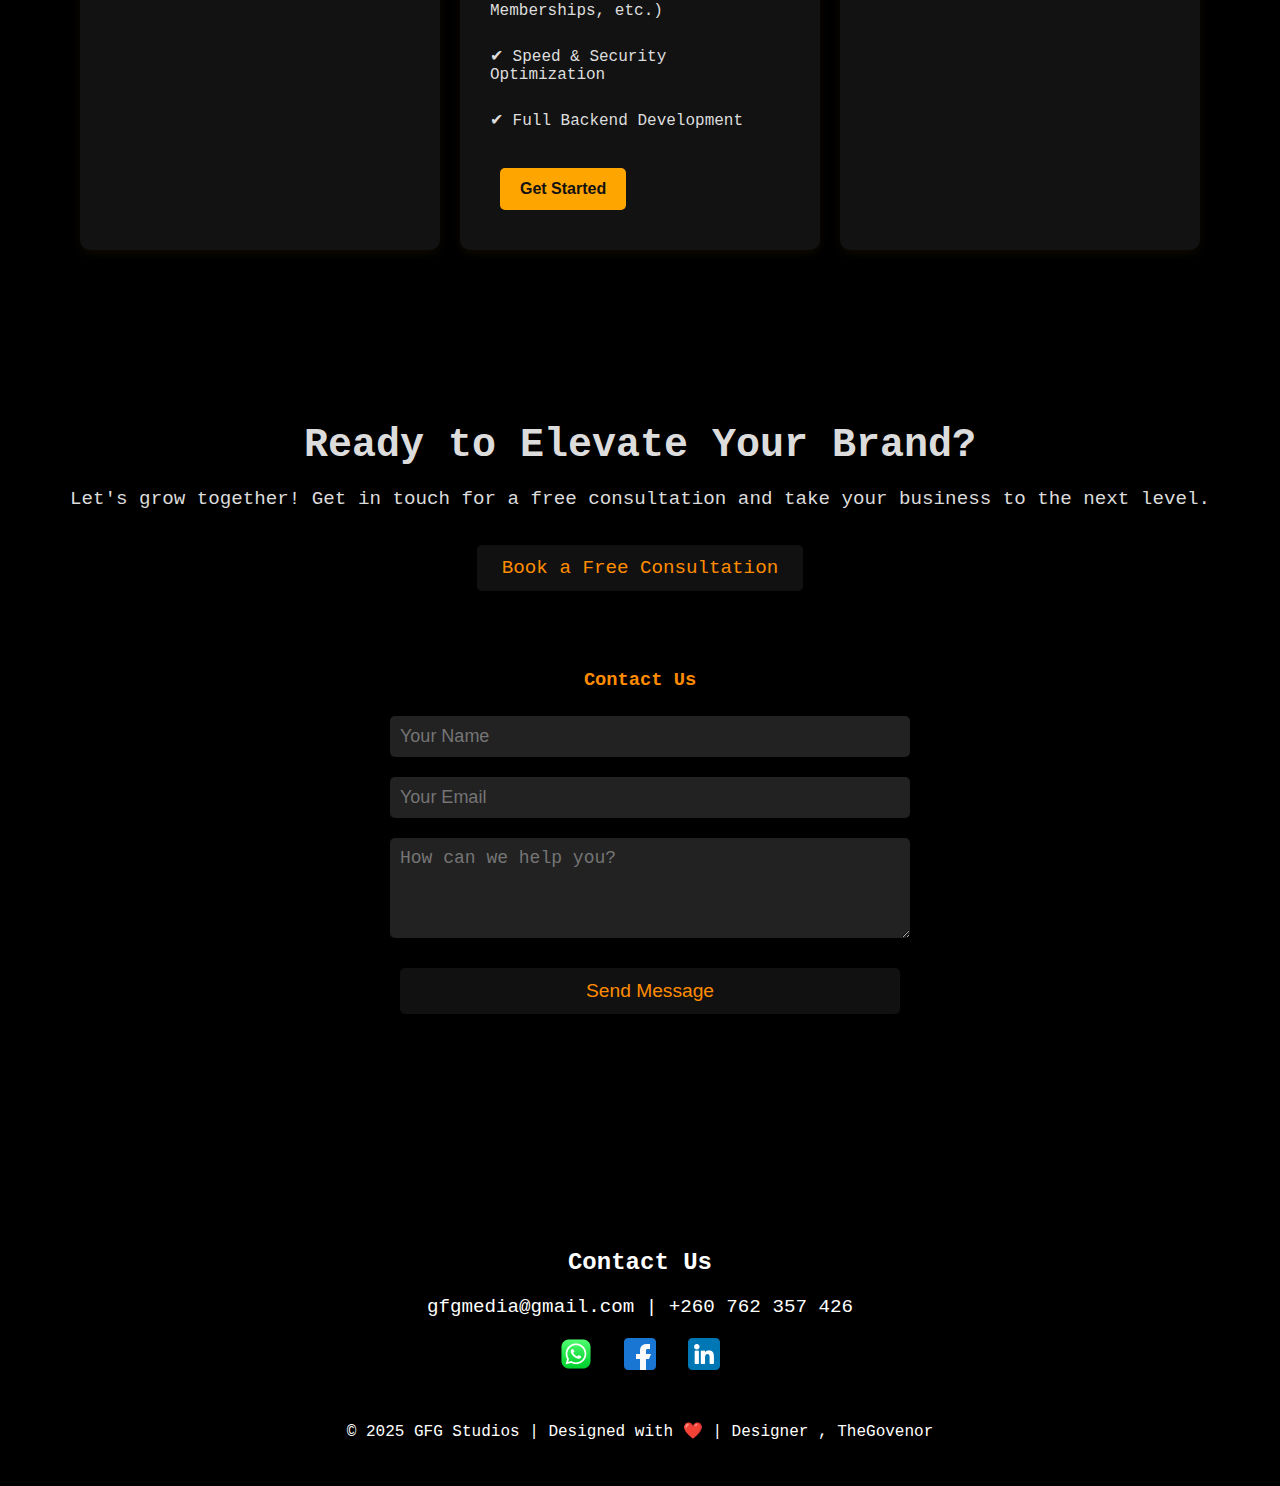
==== commit b1bf145c: "added my portfolio" ====
--- a/branding.html
+++ b/branding.html
@@ -277,7 +277,7 @@
         <!-- Contact Form -->
         <div class="contact-form" id="contact-form">
             <h3>Contact Us</h3>
-            <form action="submit-form.php" method="POST">
+            <form id="contactForm">
                 <input type="text" name="name" placeholder="Your Name" required>
                 <input type="email" name="email" placeholder="Your Email" required>
                 <textarea name="message" placeholder="How can we help you?" rows="4" required></textarea>
@@ -285,9 +285,72 @@
             </form>
         </div>
     
-
+        <!-- Platform Selection Popup -->
+        <div class="popup-overlay" id="popupOverlay">
+            <div class="popup-content">
+                <h3>Choose a Platform to Send Your Message</h3>
+                <div class="platform-options">
+                    <a href="https://wa.me/+260762357426" target="_blank">  <button class="platform-btn" id="whatsappBtn">
+                        <img src="https://upload.wikimedia.org/wikipedia/commons/6/6b/WhatsApp.svg" alt="WhatsApp">
+                        WhatsApp
+                    </button>
+                    </a>
+                    <a href="https://www.instagram.com/_thegovenor/" target="_blank">
+                    <button class="platform-btn" id="instagramBtn">
+                        <img src="https://upload.wikimedia.org/wikipedia/commons/e/e7/Instagram_logo_2016.svg" alt="Instagram">
+                        Instagram
+                    </button>
+                </a>
+                <a href="https://web.facebook.com/tapuwa.mapfumo.3" target="_blank">
+                    <button class="platform-btn" id="facebookBtn">
+                        <img src="https://upload.wikimedia.org/wikipedia/commons/5/51/Facebook_f_logo_%282019%29.svg" alt="Facebook">
+                        Facebook
+                    </button>
+                </a>
+                </div>
+                <button class="close-btn" id="closePopup">Close</button>
+            </div>
+        </div>
+
+        <script>
+            document.addEventListener('DOMContentLoaded', function () {
+    const contactForm = document.getElementById('contactForm');
+    const popupOverlay = document.getElementById('popupOverlay');
+    const closePopup = document.getElementById('closePopup');
+
+    // Show popup when form is submitted
+    contactForm.addEventListener('submit', function (e) {
+        e.preventDefault(); // Prevent form submission
+        popupOverlay.classList.add('active'); // Show popup
+    });
+
+    // Close popup when close button is clicked
+    closePopup.addEventListener('click', function () {
+        popupOverlay.classList.remove('active'); // Hide popup
+    });
+
+    // Handle platform selection
+    const whatsappBtn = document.getElementById('whatsappBtn');
+    const instagramBtn = document.getElementById('instagramBtn');
+    const facebookBtn = document.getElementById('facebookBtn');
+
+    whatsappBtn.addEventListener('click', function () {
+        alert('Redirecting to WhatsApp...');
+        // Add WhatsApp redirection logic here
+    });
+
+    instagramBtn.addEventListener('click', function () {
+        alert('Redirecting to Instagram...');
+        // Add Instagram redirection logic here
+    });
+
+    facebookBtn.addEventListener('click', function () {
+        alert('Redirecting to Facebook...');
+        // Add Facebook redirection logic here
+    });
+});
+        </script>
     </section>
-    
 
     <header>
         <nav>
--- a/index.css
+++ b/index.css
@@ -96,6 +96,21 @@
     background-image:url('imgs/pexels-prime-cinematics-1005175-2057477.jpg'); /* Background image */
     background-size: cover; /* Cover the entire area */
     background-position: top; /* Center the image */
+    opacity: 0.2; /* Initially hidden */
+    transition: opacity 1s ease; /* Smooth transition for opacity */
+    z-index: 1; /* Place it behind the content */ 
+}
+
+.branding-taps .intro::after{
+    content: ""; /* Create a pseudo-element */
+    position: absolute; /* Position it absolutely */
+    top: 0;
+    left: 0;
+    right: 0;
+    bottom: 0;
+    background-image:url('imgs/Screenshot\ 2025-02-04\ 042117.png'); /* Background image */
+    background-size: contain; /* Cover the entire area */
+    /* Center the image */
     opacity: 0.2; /* Initially hidden */
     transition: opacity 1s ease; /* Smooth transition for opacity */
     z-index: 1; /* Place it behind the content */ 
@@ -1692,4 +1707,83 @@
     border-radius: 10px;
     border: 2px solid #FFA500; /* Orange border */
     box-shadow: 0 4px 8px rgba(255, 165, 0, 0.3); /* Orange shadow */
+}
+/* Popup Overlay */
+.popup-overlay {
+    position: fixed;
+    top: 0;
+    left: 0;
+    width: 100%;
+    height: 100%;
+    background-color: rgba(0, 0, 0, 0.7);
+    display: flex;
+    justify-content: center;
+    align-items: flex-end;
+    opacity: 0;
+    visibility: hidden;
+    transition: opacity 0.3s ease, visibility 0.3s ease;
+    z-index: 1000;
+}
+
+.popup-overlay.active {
+    opacity: 1;
+    visibility: visible;
+}
+
+/* Popup Content */
+.popup-content {
+    background-color: #121212;
+    padding: 20px;
+    border-radius: 10px 10px 0 0;
+    width: 100%;
+    max-width: 400px;
+    transform: translateY(100%);
+    transition: transform 0.3s ease;
+}
+
+.popup-overlay.active .popup-content {
+    transform: translateY(0);
+}
+
+/* Platform Buttons */
+.platform-options {
+    display: flex;
+    gap: 10px;
+}
+
+.platform-btn {
+    display: flex;
+    align-items: center;
+    gap: 10px;
+    padding: 10px;
+    background-color: #222;
+    border: none;
+    border-radius: 5px;
+    cursor: pointer;
+    transition: background-color 0.3s ease;
+}
+
+.platform-btn:hover {
+    background-color: #ddd;
+}
+
+.platform-btn img {
+    width: 24px;
+    height: 24px;
+}
+
+/* Close Button */
+.close-btn {
+    margin-top: 20px;
+    padding: 10px 20px;
+    background-color: #FFA500;
+    border: none;
+    border-radius: 5px;
+    color: #fff;
+    cursor: pointer;
+    transition: background-color 0.3s ease;
+}
+
+.close-btn:hover {
+    background-color: #e59400;
 }